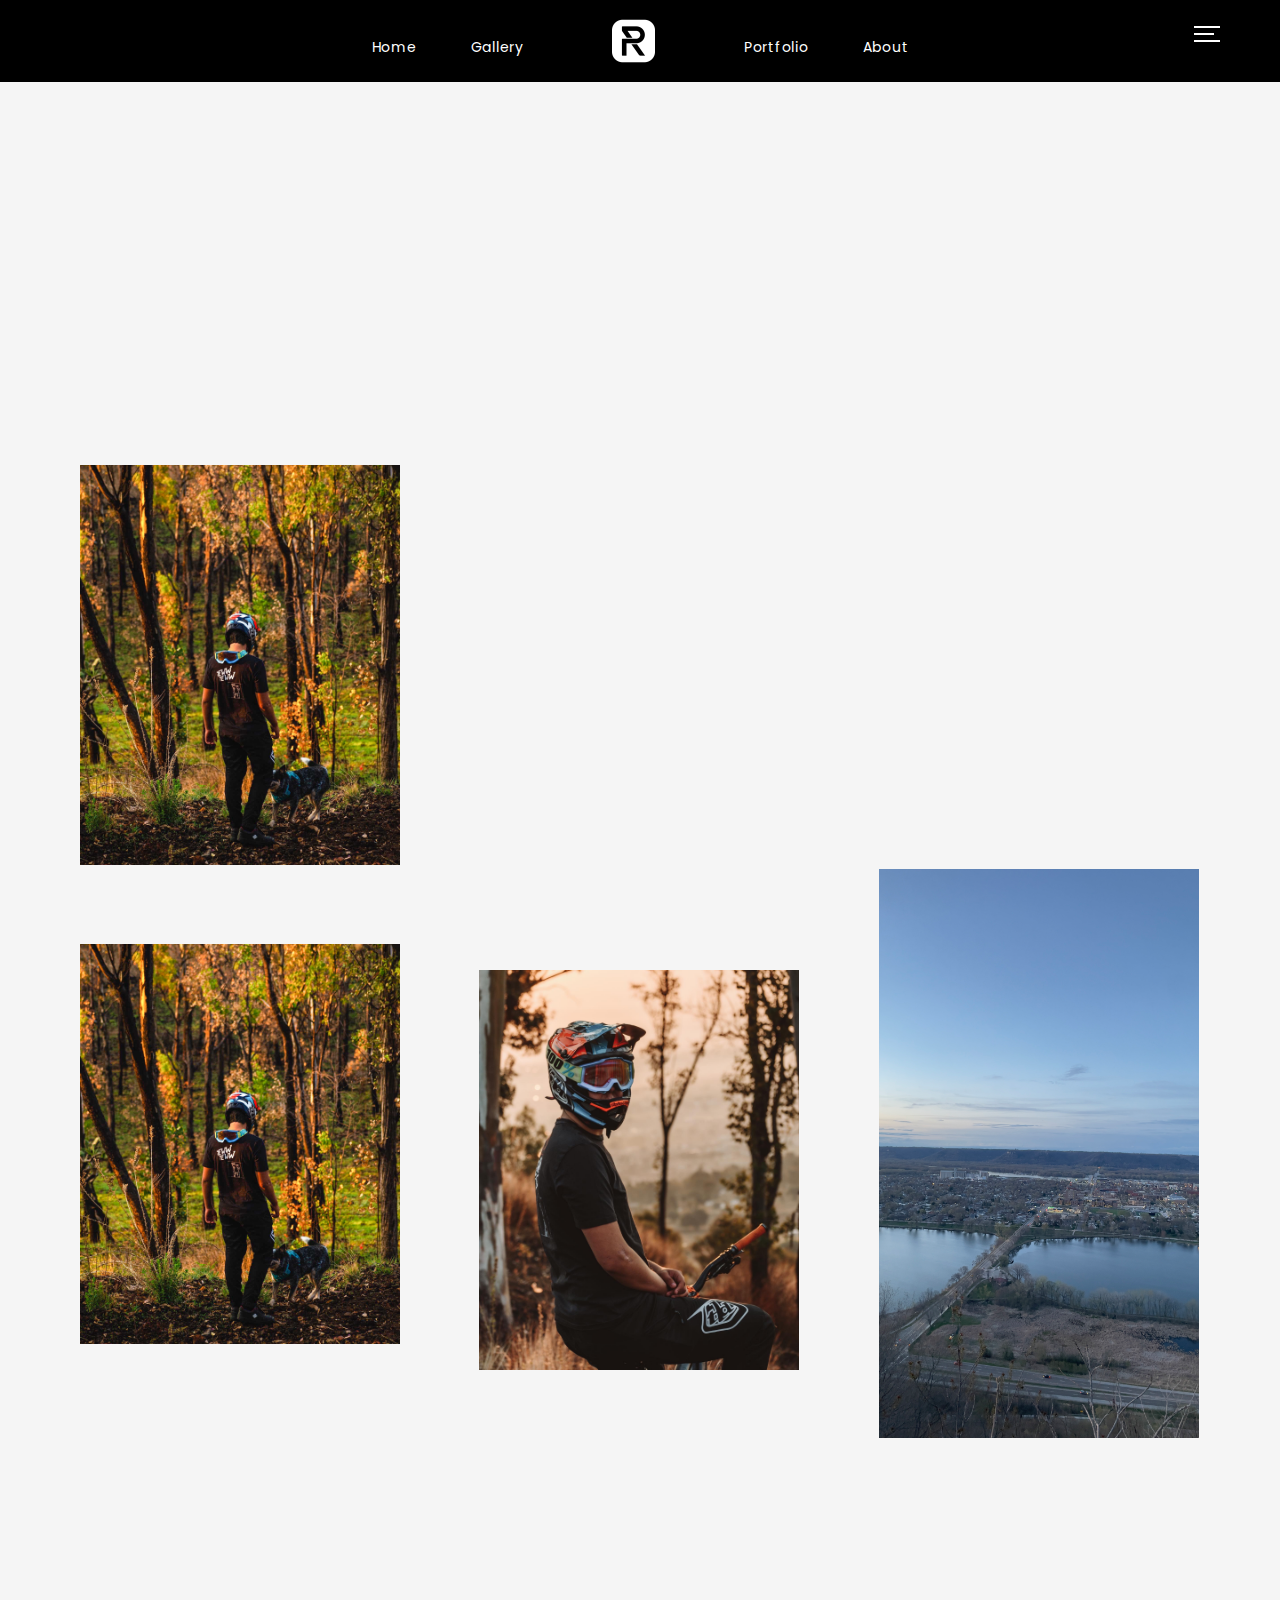
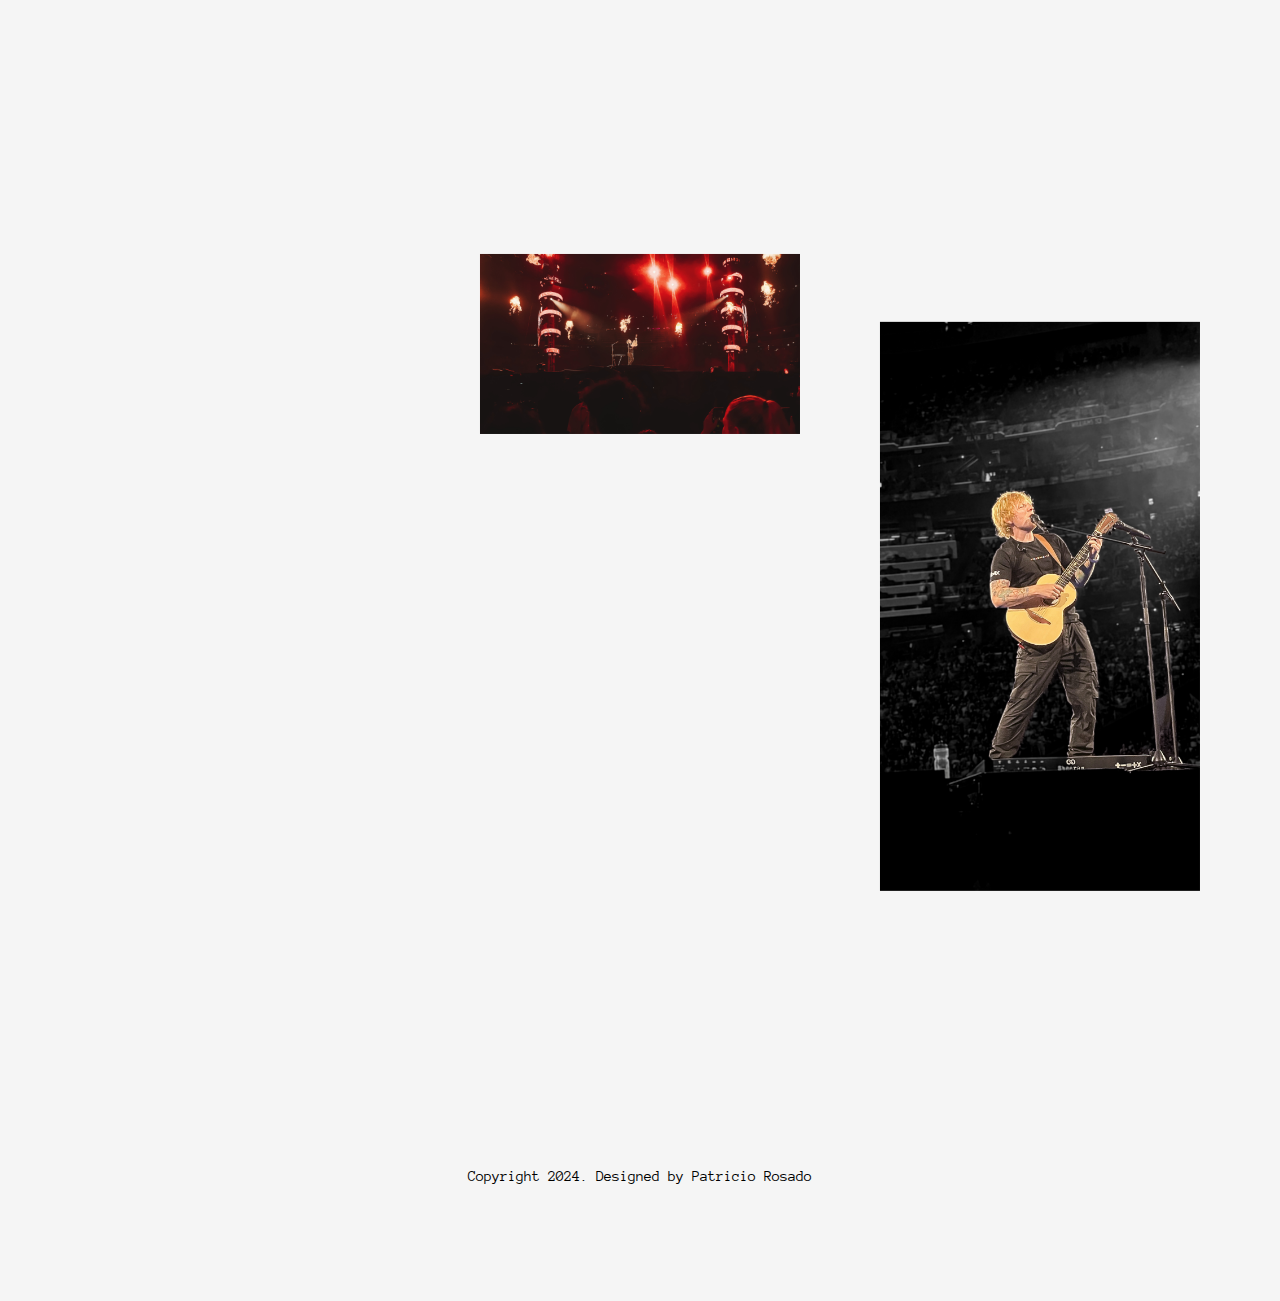
==== gallery.html @ 53d66b53 "holaaa" ====
<!DOCTYPE html>
<!--[if lt IE 7 ]><html class="ie ie6" lang="en"> <![endif]-->
<!--[if IE 7 ]><html class="ie ie7" lang="en"> <![endif]-->
<!--[if IE 8 ]><html class="ie ie8" lang="en"> <![endif]-->
<!--[if (gte IE 9)|!(IE)]><!--><html lang="en"> <!--<![endif]-->

<head>
	<link rel="apple-touch-icon" sizes="180x180" href="/apple-touch-icon.png">
	<link rel="icon" type="image/png" sizes="32x32" href="/favicon-32x32.png">
	<link rel="icon" type="image/png" sizes="16x16" href="/favicon-16x16.png">
	<link rel="manifest" href="/site.webmanifest">
<meta http-equiv="Content-Type" content="text/html; charset=utf-8" />

<meta name="description" content="Immerse yourself in a gallery of visual masterpieces. From breathtaking landscapes to intimate portraits, explore a diverse collection of images that evoke emotion, provoke thought, and celebrate the extraordinary in the ordinary. Each photograph tells a story, inviting you to experience the world through a different lens.">
<meta name="author" content="Patricio Rosado">

<meta name="viewport" content="width=device-width, initial-scale=1, maximum-scale=1">

<title>Patricio Rosado | Gallery</title>

<link href="https://fonts.googleapis.com/css?family=Anonymous+Pro:400,400i,700,700i|Poppins:300,400,500,600,700&amp;subset=cyrillic" rel="stylesheet">

<!-- STYLES -->
<link rel="stylesheet" type="text/css" href="css/plugins.css" />
<link rel="stylesheet" type="text/css" href="css/style.css" />
<!--[if lt IE 9]> <script type="text/javascript" src="js/modernizr.custom.js"></script> <![endif]-->
<!-- /STYLES -->

</head>

<body>

<!-- WRAPPER ALL -->
<div class="fotofly_fn_wrapper_all" data-totop="on">
   
    <!-- HEADER -->
    <header class="fotofly_fn_header">
    	<div class="fotofly_fn_header_content">
			<div class="header_inner">
				
				<!-- FOR MOBILE DEVICES -->
				<div class="header_mobile_logo">
					<a href="index.html">
						<img class="light" src="img/logo-light.png" alt="" />
						<img class="dark" src="img/logo-dark.png" alt="" />
					</a>
				</div>
				<!-- /FOR MOBILE DEVICES -->
				
				<!-- FOR HUGESIZE SCREENS -->
				<div class="header_list">
					<ul class="nav__hor">
						<li><a class="fotofly_fn_animated_link" href="index.html">Home</a></li>
						<li><a class="fotofly_fn_animated_link" href="gallery.html">Gallery</a></li>
						
					</ul>
					<div class="logo">
						<a href="index.html">
							<img class="light" src="img/logo-light.png" alt="" />
							<img class="dark" src="img/logo-dark.png" alt="" />
						</a>
					</div>
					<ul class="nav__hor">
						<li>
							<a class="fotofly_fn_animated_link"  href="portfolio.html">Portfolio</a>
							
						</li>
						
						<li>
							<a class="fotofly_fn_animated_link"  href="about.html">About</a>
						</li>
					</ul>
				</div>
				<!-- /FOR HUGESIZE SCREENS -->
				
				<!-- EXTRA BUTTONS -->
				<div class="header_helper">
					<ul>
						
						<li class="trigger">
							<a href="#">
								<span class="trigger">
									<span class="a"></span>
									<span class="b"></span>
									<span class="c"></span>
								</span>
							</a>
						</li>
						<li class="mobile_trigger">
							<div class="hamburger hamburger--collapse-r">
								<div class="hamburger-box">
									<div class="hamburger-inner"></div>
								</div>
							</div>
						</li>
					</ul>
				</div>
				<!-- EXTRA BUTTONS -->
				
			</div>
    	</div>
    </header>
    <!-- /HEADER -->
    
    <!-- MOBILE MENU -->
	<div class="fotofly_fn_mobilemenu_wrap">
    	<div class="fotofly_fn_mobilemenu">
    		<div class="container">
    			<div class="mobilemenu">
    				<ul class="vert_menu_list nav_ver">
						<li>
							<a href="index.html">Home</a>
						</li>
						<li><a href="gallery.html">Gallery</a></li>
						<li>
							<a href="portfolio.html">Portfolio</a>
							
						</li>
						
						
						<li><a href="about.html">About</a></li>
					</ul>
    			</div>
    		</div>
    	</div>
    </div>
    <!-- /MOBILE MENU -->
    
    <div id="floatingmes">Close</div>
    
    <!-- VERTICAL MENU -->
	<div class="fotofly_fn_vertmenu">
    	<div class="fotofly_fn_vertmenu_content scrollable">
    		
    		<div class="vertmenu_content">
				<div class="vertmenu">

					<div class="vert_lorem">
						<p>
							"Photography is the art of freezing time, capturing memories, and painting with light."</p>
					</div>
					<div class="vert_sign">
						<img src="img/sign-light.png" alt="sign" />
					</div>
					<ul class="vert_menu_list nav_ver">
						<li><a href="index.html">Home</a></li>
						<li><a href="gallery.html">Gallery</a></li>
						<li>
							<a href="portfolio.html">Portfolio</a>
							
						</li>
						
						
						<li><a href="about.html">About
						</a></li>
					</ul>

					

				</div>
			</div>
    		
    	</div>
    	<div class="vertmenu_secondary"></div>
    	<div class="fotofly_fn_vertmenu_left"></div>
    </div>
    <!-- /VERTICAL MENU -->
    
    <!-- CONTENT -->
    <div class="fotofly_fn_content">
    	
    	<div class="fotofly_fn_gallery">
    		<div class="fotofly_fn_gallery_in">
    			<div class="gallery_page">
    			
    				<div class="gallery_list gallery">
						<ul class="fotofly_fn_masonry">
							<li class="fotofly_fn_masonry_in">
								<div class="item">
									<a href="img/blog/post_1.jpg"><img src="img/blog/post_1.jpg" alt="" /></a>
								</div>
							</li>
							<li class="fotofly_fn_masonry_in">
								<div class="item">
									<a href="img/blog/post_2.jpg"><img src="img/blog/post_2.jpg" alt="" /></a>
								</div>
							</li>
							<li class="fotofly_fn_masonry_in">
								<div class="item">
									<a href="img/blog/post_3.jpg"><img src="img/blog/post_3.jpg" alt="" /></a>
								</div>
							</li>
							<li class="fotofly_fn_masonry_in">
								<div class="item">
									<a href="img/blog/post_4.jpg"><img src="img/blog/post_4.jpg" alt="" /></a>
								</div>
							</li>
							<li class="fotofly_fn_masonry_in">
								<div class="item">
									<a href="img/blog/post_5.jpg"><img src="img/blog/post_5.jpg" alt="" /></a>
								</div>
							</li>
							<li class="fotofly_fn_masonry_in">
								<div class="item">
									<a href="img/blog/post_6.jpg"><img src="img/blog/post_6.jpg" alt="" /></a>
								</div>
							</li>
							<li class="fotofly_fn_masonry_in">
								<div class="item">
									<a href="img/blog/post_7.jpg"><img src="img/blog/post_7.jpg" alt="" /></a>
								</div>
							</li>
							<li class="fotofly_fn_masonry_in">
								<div class="item">
									<a href="img/blog/post_8.jpg"><img src="img/blog/post_8.jpg" alt="" /></a>
								</div>
							</li>
							<li class="fotofly_fn_masonry_in">
								<div class="item">
									<a href="img/blog/post_9.jpg"><img src="img/blog/post_9.jpg" alt="" /></a>
								</div>
							</li>
							<li class="fotofly_fn_masonry_in">
								<div class="item">
									<a href="img//blog/post_10.jpg"><img src="img//blog/post_10.jpg" alt="" /></a>
								</div>
							</li>
							<li class="fotofly_fn_masonry_in">
								<div class="item">
									<a href="img/blog/post_11.jpg"><img src="img/blog/post_11.jpg" alt="" /></a>
								</div>
							</li>
							<li class="fotofly_fn_masonry_in">
								<div class="item">
									<a href="img/blog/post_13.jpg"><img src="img/blog/post_13.jpg" alt="" /></a>
								</div>
							</li>
							<li class="fotofly_fn_masonry_in">
								<div class="item">
									<a href="img/blog/post_14.jpg"><img src="img/blog/post_14.jpg" alt="" /></a>
								</div>
							</li>
							<li class="fotofly_fn_masonry_in">
								<div class="item">
									<a href="img/blog/post_15.jpg"><img src="img/blog/post_15.jpg" alt="" /></a>
								</div>
							</li>
							<li class="fotofly_fn_masonry_in">
								<div class="item">
									<a href="img/blog/post_16.jpg"><img src="img/blog/post_16.jpg" alt="" /></a>
								</div>
							</li>
							<li class="fotofly_fn_masonry_in">
								<div class="item">
									<a href="img/blog/post_17.jpg"><img src="img/blog/post_17.jpg" alt="" /></a>
								</div>
							</li>
							<li class="fotofly_fn_masonry_in">
								<div class="item">
									<a href="img/blog/post_18.jpg"><img src="img/blog/post_18.jpg" alt="" /></a>
								</div>
							</li>
							<li class="fotofly_fn_masonry_in">
								<div class="item">
									<a href="img/blog/post_19.jpg"><img src="img/blog/post_19.jpg" alt="" /></a>
								</div>
							</li>
							<li class="fotofly_fn_masonry_in">
								<div class="item">
									<a href="img/blog/post_20.jpg"><img src="img/blog/post_20.jpg" alt="" /></a>
								</div>
							</li>
							<li class="fotofly_fn_masonry_in">
								<div class="item">
									<a href="img/blog/post_21.jpg"><img src="img/blog/post_21.jpg" alt="" /></a>
								</div>
							</li>
							<li class="fotofly_fn_masonry_in">
								<div class="item">
									<a href="img/blog/post_22.jpg"><img src="img/blog/post_22.jpg" alt="" /></a>
								</div>
							</li>
						
							<li class="fotofly_fn_masonry_in">
								<div class="item">
									<a href="img/blog/post_24.jpg"><img src="img/blog/post_24.jpg" alt="" /></a>
								</div>
							</li>
							<li class="fotofly_fn_masonry_in">
								<div class="item">
									<a href="img/blog/post_25.jpg"><img src="img/blog/post_25.jpg" alt="" /></a>
								</div>
							</li>
							<li class="fotofly_fn_masonry_in">
								<div class="item">
									<a href="img/blog/post_26.jpg"><img src="img/blog/post_26.jpg" alt="" /></a>
								</div>
							</li>
							<li class="fotofly_fn_masonry_in">
								<div class="item">
									<a href="img/blog/post_27.jpg"><img src="img/blog/post_27.jpg" alt="" /></a>
								</div>
							</li>
							<li class="fotofly_fn_masonry_in">
								<div class="item">
									<a href="img/blog/post_28.jpg"><img src="img/blog/post_28.jpg" alt="" /></a>
								</div>
							</li>
							<li class="fotofly_fn_masonry_in">
								<div class="item">
									<a href="img/blog/post_29.jpg"><img src="img/blog/post_29.jpg" alt="" /></a>
								</div>
							</li>
							<li class="fotofly_fn_masonry_in">
								<div class="item">
									<a href="img/blog/post_30.jpg"><img src="img/blog/post_30.jpg" alt="" /></a>
								</div>
							</li>
							<li class="fotofly_fn_masonry_in">
								<div class="item">
									<a href="img/blog/post_31.jpg"><img src="img/blog/post_31.jpg" alt="" /></a>
								</div>
							</li>
							<li class="fotofly_fn_masonry_in">
								<div class="item">
									<a href="img/blog/post_32.jpg"><img src="img/blog/post_32.jpg" alt="" /></a>
								</div>
							</li>
							<li class="fotofly_fn_masonry_in">
								<div class="item">
									<a href="img/blog/post_33.jpg"><img src="img/blog/post_33.jpg" alt="" /></a>
								</div>
							</li>
							<li class="fotofly_fn_masonry_in">
								<div class="item">
									<a href="img/blog/post_34.jpg"><img src="img/blog/post_34.jpg" alt="" /></a>
								</div>
							</li>
							<li class="fotofly_fn_masonry_in">
								<div class="item">
									<a href="img/blog/post_35.jpg"><img src="img/blog/post_35.jpg" alt="" /></a>
								</div>
							</li>
							<li class="fotofly_fn_masonry_in">
								<div class="item">
									<a href="img/blog/post_36.jpg"><img src="img/blog/post_36.jpg" alt="" /></a>
								</div>
							</li>
							<li class="fotofly_fn_masonry_in">
								<div class="item">
									<a href="img/blog/post_37.jpg"><img src="img/blog/post_37.jpg" alt="" /></a>
								</div>
							</li>
							<li class="fotofly_fn_masonry_in">
								<div class="item">
									<a href="img/blog/post_38.jpg"><img src="img/blog/post_38.jpg" alt="" /></a>
								</div>
							</li>
							<li class="fotofly_fn_masonry_in">
								<div class="item">
									<a href="img/blog/post_39.jpg"><img src="img/blog/post_39.jpg" alt="" /></a>
								</div>
							</li>
							<li class="fotofly_fn_masonry_in">
								<div class="item">
									<a href="img/blog/post_40.jpg"><img src="img/blog/post_40.jpg" alt="" /></a>
								</div>
							</li>
							<li class="fotofly_fn_masonry_in">
								<div class="item">
									<a href="img/blog/post_41.jpg"><img src="img/blog/post_41.jpg" alt="" /></a>
								</div>
							</li>
							<li class="fotofly_fn_masonry_in">
								<div class="item">
									<a href="img/blog/post_42.jpg"><img src="img/blog/post_42.jpg" alt="" /></a>
								</div>
							</li>
						</ul>
    				</div>
    				
    			
    			</div>
    		</div>
    	</div>

				
    	
    </div>
    <!-- /CONTENT -->
    
    <!-- FOOTER -->
    <footer class="fotofly_fn_footer">
    	<div class="copyright">
    		<span>Copyright 2024. Designed by <a href="index.html">Patricio Rosado</a></span>
    	</div>
    </footer>
    <!-- /FOOTER -->
    
	<a class="totop" href="#"><span class="line"></span></a>
	
</div>
<!-- / WRAPPER ALL -->

<!-- SCRIPTS -->
<script type="text/javascript" src="js/jquery.js"></script>
<!--[if lt IE 10]> <script type="text/javascript" src="js/ie8.js"></script> <![endif]-->	
<script type="text/javascript" src="js/plugins.js"></script>
<script type="text/javascript" src="js/init.js"></script>
<!-- /SCRIPTS -->

</body>
</html>
---- css/style.css ----
@charset "utf-8";
/*
/*	Copyright (c) 2017 Frenify
/*	Author: Frenify
/*	This file is made for CURRENT TEMPLATE
/*
	
	
	
	01) BASE
	02) HEADER
	03) HORIZONTAL MENU
	04) MOBILE MENU
	05) HEADER #1
	06) HAMBURGER MENU
	07) FLEXSLIDER
	08) PORTFOLIO LIST IN HOMEPAGE
	09) BREADCRUMBS
	10) BLOG
	11) SPLIT PAGE
	12) PORTFOLIO #1
	13) PORTFOLIO #2
	14) PORTFOLIO #3
	15) PORTFOLIO SINGLE
	16) BLOG in SPLIT PAGE (BLOG #2)
	17) my HEROHEADER
	18) PROOFING
	19) MAGNIFIC POPUP ANIMATION
	20) CLIENTS
	21) CLIENT SINGLE
	22) ABOUT
	23) CONTACT
	24) PAGE 404
	25) GALLERY PAGE
	26) SOCIAL ICONS
	27) BLOG SINGLE
	28) PAGINATION
	29) FOOTER
	30) TOTOP
	31) MEDIA QUERIES (FOR SMALL DEVICES)



/*------------------------------------------------------------------*/
/*	01) BASE
/*------------------------------------------------------------------*/
html {
	overflow-x: hidden;
	padding: 0px;
	margin: 0px
}
body{
	font-size: 14px;
	line-height: 1.5;
	letter-spacing: 0.5px;
	font-weight: 400;
	font-family: 'Anonymous Pro', monospace;
}
h1,h2,h3,h4,h5,h6{
	font-weight: 500;
	font-family: 'Poppins';
}
h1>a,h2>a,h3>a,h4>a,h5>a,h6>a{
	color: #111;
	text-decoration: none;
	
	-webkit-transition: all .5s ease;
	   -moz-transition: all .5s ease;
	    -ms-transition: all .5s ease;
	     -o-transition: all .5s ease;
	        transition: all .5s ease;
}
textarea, input, button { outline: none; }
:focus {
  outline-color: transparent;
  outline-style: none;
}
h1>a:hover,h2>a:hover,h3>a:hover,h4>a:hover,h5>a:hover,h6>a:hover{
	color: #eb1010;
}
input[type="search"]::-webkit-search-decoration,
input[type="search"]::-webkit-search-cancel-button,
input[type="search"]::-webkit-search-results-button,
input[type="search"]::-webkit-search-results-decoration {
  display: none;
}
.svg{
	width: 20px;
	height: 20px;
	fill: currentcolor;
}
.fotofly_fn_content{
	width: 100%;
	clear: both;
	float: left;
}
a.fotofly_fn_animated_link{
    cursor: pointer;
    position: relative;
	text-decoration: none;
	color: #fff;
	border-bottom: none !important;
}
a.fotofly_fn_animated_link:after{
	content: '';
    width: 0;
    height: 1px;
    position: absolute;
    bottom: -2px;
    left: 100%;
    background-color: #fff;
	
	-webkit-transition: left .5s ease,width .5s ease;
	   -moz-transition: left .5s ease,width .5s ease;
	    -ms-transition: left .5s ease,width .5s ease;
	     -o-transition: left .5s ease,width .5s ease;
	        transition: left .5s ease,width .5s ease;
}
a.fotofly_fn_animated_link:hover:after{
	width: 100%;
    left: 0;
	
	-webkit-transition: width .5s ease;
	   -moz-transition: width .5s ease;
	    -ms-transition: width .5s ease;
	     -o-transition: width .5s ease;
	        transition: width .5s ease;
}
.fotofly_fn_wrapper_all{
	width: 100%;
    float: left;
    height: auto;
    clear: both;
}
/*------------------------------------------------------------------*/
/*	02) HEADER
/*------------------------------------------------------------------*/
.fotofly_fn_header{
	width: 100%;
	float: left;
	clear: both;
	height: auto;
	position: relative;
	background-color: #000;
	
	z-index: 1000;
}
.fotofly_fn_header_content{
	width: 100%;
	float: left;
	clear: both;
	height: auto;
	padding: 16px 50px 10px;
	position: relative;
	
	-webkit-box-sizing: border-box; /* Safari/Chrome, other WebKit */
	   -moz-box-sizing: border-box; /* Firefox, other Gecko */
			box-sizing: border-box; /* Opera/IE 8+ */
}
.fotofly_fn_header .header_inner{
	width: 100%;
	float: left;
	clear: both;
	height: auto;
	position: relative;
}
.fotofly_fn_header .header_list{
	text-align: center;
	width: 100%;
	min-height: 36px;
	
	-webkit-box-sizing: border-box; /* Safari/Chrome, other WebKit */
	   -moz-box-sizing: border-box; /* Firefox, other Gecko */
			box-sizing: border-box; /* Opera/IE 8+ */
}
.fotofly_fn_header ul.nav__hor{
	list-style-type: none;
	margin: 0px;
	display: inline-block;
}
ul.nav__hor > li{
	margin: 0px;
	float: left;
	padding: 0px 27px;
	color: #fff;
}
ul.nav__hor li a{
	font-family: 'Poppins', Arial, Helvetica, sans-serif;
	color: currentColor;
	text-decoration: none;
	font-size: 14px;
	letter-spacing: .75px;
	font-weight: 400;
	
	-webkit-transition: all .5s ease;
	   -moz-transition: all .5s ease;
	    -ms-transition: all .5s ease;
	     -o-transition: all .5s ease;
	        transition: all .5s ease;
}
.logo{
	display: inline-block;
	margin: 0px 53px;
}
.logo a .dark{display: none;}
.logo a .light{display: block;}

.header_helper{
	position: absolute;
	top: 0px;
	right: 0px;
}
.header_helper ul{
	list-style-type: none;
	margin: 0px;
}
.header_helper ul li{
	margin: 0px;
	float: left;
	padding: 0px 10px;
	position: relative;
	height: 36px;
	display: table;
}
.header_helper ul li a{
	color: #fff;
	text-decoration: none;
	display: block;
	padding: 7px 0px 8px 0px;
}
.header_helper ul li .svg{
	width: 14px;
	height: 14px;
	vertical-align: middle;
}
.header_helper ul li .trigger{
	display: block;
}
.header_helper ul li.trigger a{
	padding-top: 10px;
	padding-bottom: 10px;
	overflow: hidden;
}
.header_helper ul li .trigger .a,
.header_helper ul li .trigger .b,
.header_helper ul li .trigger .c{
	width: 26px;
	height: 2px;
	display: block;
	margin-bottom: 5px;
	background-color: #fff;
	
	-webkit-transition: all .3s ease;
	   -moz-transition: all .3s ease;
	    -ms-transition: all .3s ease;
	     -o-transition: all .3s ease;
	        transition: all .3s ease;
}
.header_helper ul li .trigger span.b{
	width: 20px;
}
.header_helper ul li .trigger span.c{
	margin-bottom: 0px;
}
.header_helper ul li.trigger a:hover span.b{margin-left: 6px;}
.header_helper ul li.trigger a:hover span.a{width: 20px}
.header_helper ul li.trigger a:hover span.c{margin-right: 6px; width: 20px}

.header_helper ul li.share:hover ul.hidden{
	opacity: 1;
	visibility: visible;
	margin-top: 0px;
}
.header_helper ul.hidden{
	position: absolute;
	left: 0px;
	top: 100%;
	margin-top: 10px;
	background-color: #111;
	padding: 12px 0px;
	
	-webkit-box-shadow: 1px 1px 3px rgba(235,16,16,0.3);
	   -moz-box-shadow: 1px 1px 3px rgba(235,16,16,0.3);
			box-shadow: 1px 1px 3px rgba(235,16,16,0.3);
	
	opacity: 0;
	visibility: hidden;
	
	-webkit-transition: all .5s ease;
	   -moz-transition: all .5s ease;
	    -ms-transition: all .5s ease;
	     -o-transition: all .5s ease;
	        transition: all .5s ease;
}
.header_helper ul.hidden a{
	color: #999;
	
	-webkit-transition: none;
	   -moz-transition: none;
	    -ms-transition: none;
	     -o-transition: none;
	        transition: none;
}
.header_helper ul.hidden a:hover{
	color: #fff;
}
.header_helper.nonono{
	display: none;
}

.fotofly_fn_header.absolute{position: absolute;}
.fotofly_fn_header.relative{position: relative;}
.fotofly_fn_header.fixed{position: fixed;}

.fotofly_fn_header[data-theme="dark"]{background-color: #111;}
.fotofly_fn_header[data-theme="dark"] ul.nav__hor li{color: #fff;}
.fotofly_fn_header[data-theme="dark"] ul.nav__hor li ul li{color: #fff;}
.fotofly_fn_header[data-theme="dark"] .header_helper > ul > li > a{color: #fff;}
.fotofly_fn_header[data-theme="dark"] .logo a .light{display: block;}
.fotofly_fn_header[data-theme="dark"] .logo a .dark{display: none;}
.fotofly_fn_header[data-theme="dark"] .hamburger .hamburger-inner::before,
.fotofly_fn_header[data-theme="dark"] .hamburger .hamburger-inner::after,
.fotofly_fn_header[data-theme="dark"] .hamburger .hamburger-inner{background-color: #fff;}
.fotofly_fn_header[data-theme="dark"] .header_helper ul li .trigger span{background-color: #fff;}
.fotofly_fn_header[data-theme="dark"] ul.nav__hor > li > a.fotofly_fn_animated_link:after{background-color: #fff;}
.fotofly_fn_header[data-theme="dark"] .header_mobile_logo a img.light{display: inline-block;}
.fotofly_fn_header[data-theme="dark"] .header_mobile_logo a img.dark{display: none;}

.fotofly_fn_header[data-theme="light"]{background-color: #fff;}
.fotofly_fn_header[data-theme="light"] ul.nav__hor li{color: #111;}
.fotofly_fn_header[data-theme="light"] ul.nav__hor li ul li{color: #fff;}
.fotofly_fn_header[data-theme="light"] .header_helper > ul > li > a{color: #111;}
.fotofly_fn_header[data-theme="light"] .logo a .light{display: none;}
.fotofly_fn_header[data-theme="light"] .logo a .dark{display: block;}
.fotofly_fn_header[data-theme="light"] .hamburger .hamburger-inner::before,
.fotofly_fn_header[data-theme="light"] .hamburger .hamburger-inner::after,
.fotofly_fn_header[data-theme="light"] .hamburger .hamburger-inner{background-color: #111;}
.fotofly_fn_header[data-theme="light"] .header_helper ul li .trigger span{background-color: #111;}
.fotofly_fn_header[data-theme="light"] ul.nav__hor > li > a.fotofly_fn_animated_link:after{background-color: #111;}
.fotofly_fn_header[data-theme="light"] .header_mobile_logo a img.light{display: none;}
.fotofly_fn_header[data-theme="light"] .header_mobile_logo a img.dark{display: inline-block;}

.fotofly_fn_header[data-theme="translight"]{background-color: transparent;}
.fotofly_fn_header[data-theme="translight"] ul.nav__hor li{color: #fff;}
.fotofly_fn_header[data-theme="translight"] ul.nav__hor li ul li{color: #fff;}
.fotofly_fn_header[data-theme="translight"] .header_helper > ul > li > a{color: #fff;}
.fotofly_fn_header[data-theme="translight"] .logo a .light{display: block;}
.fotofly_fn_header[data-theme="translight"] .logo a .dark{display: none;}
.fotofly_fn_header[data-theme="translight"] .hamburger .hamburger-inner::before,
.fotofly_fn_header[data-theme="translight"] .hamburger .hamburger-inner::after,
.fotofly_fn_header[data-theme="translight"] .hamburger .hamburger-inner{background-color: #fff;}
.fotofly_fn_header[data-theme="translight"] .header_helper ul li .trigger span{background-color: #fff;}
.fotofly_fn_header[data-theme="translight"] ul.nav__hor > li >  a.fotofly_fn_animated_link:after{background-color: #fff;}
.fotofly_fn_header[data-theme="translight"] .header_mobile_logo a img.light{display: inline-block;}
.fotofly_fn_header[data-theme="translight"] .header_mobile_logo a img.dark{display: none;}

.fotofly_fn_header[data-theme="transdark"]{background-color: transparent;}
.fotofly_fn_header[data-theme="transdark"] ul.nav__hor li{color: #111;}
.fotofly_fn_header[data-theme="transdark"] ul.nav__hor li ul li{color: #fff;}
.fotofly_fn_header[data-theme="transdark"] .header_helper > ul > li > a{color: #111;}
.fotofly_fn_header[data-theme="transdark"] .logo a .light{display: none;}
.fotofly_fn_header[data-theme="transdark"] .logo a .dark{display: block;}
.fotofly_fn_header[data-theme="transdark"] .hamburger .hamburger-inner::before,
.fotofly_fn_header[data-theme="transdark"] .hamburger .hamburger-inner::after,
.fotofly_fn_header[data-theme="transdark"] .hamburger .hamburger-inner{background-color: #111;}
.fotofly_fn_header[data-theme="transdark"] .header_helper ul li .trigger span{background-color: #111;}
.fotofly_fn_header[data-theme="transdark"] ul.nav__hor > li > a.fotofly_fn_animated_link:after{background-color: #111;}
.fotofly_fn_header[data-theme="transdark"] .header_mobile_logo a img.light{display: none;}
.fotofly_fn_header[data-theme="transdark"] .header_mobile_logo a img.dark{display: inline-block;}

.fotofly_fn_header[data-theme="nonelight"]{background: none;}
.fotofly_fn_header[data-theme="nonelight"] ul.nav__hor li{color: #fff;}
.fotofly_fn_header[data-theme="nonelight"] ul.nav__hor li ul li{color: #fff;}
.fotofly_fn_header[data-theme="nonelight"] .header_helper > ul > li > a{color: #fff;}
.fotofly_fn_header[data-theme="nonelight"] .logo a .light{display: block;}
.fotofly_fn_header[data-theme="nonelight"] .logo a .dark{display: none;}
.fotofly_fn_header[data-theme="nonelight"] .hamburger .hamburger-inner::before,
.fotofly_fn_header[data-theme="nonelight"] .hamburger .hamburger-inner::after,
.fotofly_fn_header[data-theme="nonelight"] .hamburger .hamburger-inner{background-color: #fff;}
.fotofly_fn_header[data-theme="nonelight"] .header_helper ul li .trigger span{background-color: #fff;}
.fotofly_fn_header[data-theme="nonelight"] ul.nav__hor > li > a.fotofly_fn_animated_link:after{background-color: #fff;}
.fotofly_fn_header[data-theme="nonelight"] .header_mobile_logo a img.light{display: inline-block;}
.fotofly_fn_header[data-theme="nonelight"] .header_mobile_logo a img.dark{display: none;}

.fotofly_fn_header[data-theme="nonedark"]{background: none;}
.fotofly_fn_header[data-theme="nonedark"] ul.nav__hor li{color: #111;}
.fotofly_fn_header[data-theme="nonedark"] ul.nav__hor li ul li{color: #fff;}
.fotofly_fn_header[data-theme="nonedark"] .header_helper > ul > li > a{color: #111;}
.fotofly_fn_header[data-theme="nonedark"] .logo a .light{display: none;}
.fotofly_fn_header[data-theme="nonedark"] .logo a .dark{display: block;}
.fotofly_fn_header[data-theme="nonedark"] .hamburger .hamburger-inner::before,
.fotofly_fn_header[data-theme="nonedark"] .hamburger .hamburger-inner::after,
.fotofly_fn_header[data-theme="nonedark"] .hamburger .hamburger-inner{background-color: #111;}
.fotofly_fn_header[data-theme="nonedark"] .header_helper ul li .trigger span{background-color: #111;}
.fotofly_fn_header[data-theme="nonedark"] ul.nav__hor > li > a.fotofly_fn_animated_link:after{background-color: #111;}
.fotofly_fn_header[data-theme="nonedark"] .header_mobile_logo a img.light{display: none;}
.fotofly_fn_header[data-theme="nonedark"] .header_mobile_logo a img.dark{display: inline-block;}

.fotofly_fn_search{
	position: absolute;
	right: 0px;
	top: 100%;
	margin-top: 20px;
	
	opacity: 0;
	visibility: hidden;
	
	-webkit-transition: opacity .5s ease, visibility .5s ease;
	   -moz-transition: opacity .5s ease, visibility .5s ease;
	    -ms-transition: opacity .5s ease, visibility .5s ease;
	     -o-transition: opacity .5s ease, visibility .5s ease;
	        transition: opacity .5s ease, visibility .5s ease;
}
.fotofly_fn_search.opened{
	opacity: 1;
	visibility: visible;
}
.fotofly_fn_search .in{
	position: relative;
}
.fotofly_fn_search input{
	font-size: 18px;
	color: #fff;
	padding: 10px 48px 10px 20px !important;
	background: #111;
	border: none;
	font-family: 'Anonymous Pro', monospace;
	
	-webkit-box-shadow: 1px 1px 3px rgba(235,16,16,0.3);
	   -moz-box-shadow: 1px 1px 3px rgba(235,16,16,0.3);
			box-shadow: 1px 1px 3px rgba(235,16,16,0.3);
}
.fotofly_fn_search input:hover,
.fotofly_fn_search input:focus{
	background: #111;
}
.fotofly_fn_search a{
	display: block!important;
	color: #ccc !important;
	position: absolute;
	right: 10px;
	top: 0px;
	z-index: 77;
	height: 44px !important;
	padding: 12px 10px !important;
	
	-webkit-box-sizing: border-box; /* Safari/Chrome, other WebKit */
	   -moz-box-sizing: border-box; /* Firefox, other Gecko */
			box-sizing: border-box; /* Opera/IE 8+ */
}
.fotofly_fn_search a:hover{
	color: #fff !important;
}
.fotofly_fn_search svg{
	width: 18px !important;
	height: 18px !important;
}
.fotofly_fn_search input[placeholder],
.fotofly_fn_search input::-moz-placeholder,
.fotofly_fn_search input:-moz-placeholder, 
.fotofly_fn_search input:-ms-input-placeholder{
	color: #ccc;
}  
/*------------------------------------------------------------------*/ 
/*	03) HORIZONTAL MENU
/*------------------------------------------------------------------*/
ul.nav__hor > li{
	text-align: left;
	position: relative;
	display: inline-block;
	line-height: 36px;
}
ul.nav__hor li a{
	z-index: 5;
}
ul.nav__hor li ul{
	position: absolute;
	top: 100%;
	left: 0;
	width: 250px;
	list-style-type: none;
	margin: 0px;
	background-color: #111;
	padding: 16px 0px;
	z-index: 10;
	
	visibility: hidden;
	opacity: 0;
	
	-webkit-box-shadow: 1px 1px 3px rgba(235,16,16,0.3);
	   -moz-box-shadow: 1px 1px 3px rgba(235,16,16,0.3);
			box-shadow: 1px 1px 3px rgba(235,16,16,0.3);
	
	-webkit-transform: translateY(20px);
	   -moz-transform: translateY(20px);
	    -ms-transform: translateY(20px);
	        transform: translateY(20px);
	
	-webkit-transition: all .4s ease;
	   -moz-transition: all .4s ease;
	    -ms-transition: all .4s ease;
	     -o-transition: all .4s ease;
	        transition: all .4s ease;
}
ul.nav__hor li ul.reversed{
	left: auto;
	right: 0px;
}
ul.nav__hor li ul ul{
	top: 0px;
	left: 100%;
}
ul.nav__hor li ul ul.reversed{
	left: auto;
	right: 100%;
}
ul.nav__hor li ul li{
	position: relative;
	width: 100%;
	margin: 0px;
	padding: 0px 27px;
	
	-webkit-box-sizing: border-box; /* Safari/Chrome, other WebKit */
	   -moz-box-sizing: border-box; /* Firefox, other Gecko */
			box-sizing: border-box; /* Opera/IE 8+ */
}
.header_mobile_logo{
	float: left;
	display: none;
}
.header_mobile_logo a img.light{
	display: block;
}
.header_mobile_logo a img.dark{
	display: none;
}

.fotofly_fn_vertmenu{
	position: fixed;
	width: 360px;
	height: auto;
	top: 0px;
	right: -360px;
	z-index: 1010;
	
	-webkit-transition: all .5s ease;
	   -moz-transition: all .5s ease;
	    -ms-transition: all .5s ease;
	     -o-transition: all .5s ease;
	        transition: all .5s ease;
}
.fotofly_fn_vertmenu_content{
	position: relative;
	z-index: 1020;
	background-color: #000;
}
.fotofly_fn_vertmenu .vertmenu_secondary{
	position: absolute;
	top: 0px;
	left: 0px;
	z-index: 1025;
	width: 100%;
	height: 68px;
	background-color: #000;
}
.fotofly_fn_vertmenu_left{
	position: fixed;
	top: 0px;
	width: 100%;
	height: 100%;
	z-index: 1005;
	background-color: rgba(17,17,17,.3);
	cursor: none;
	right: 100%;
	
	-webkit-transition: all .6s ease;
	   -moz-transition: all .6s ease;
	    -ms-transition: all .6s ease;
	     -o-transition: all .6s ease;
	        transition: all .6s ease;
	
	-webkit-box-sizing: border-box; /* Safari/Chrome, other WebKit */
	   -moz-box-sizing: border-box; /* Firefox, other Gecko */
			box-sizing: border-box; /* Opera/IE 8+ */
}
.fotofly_fn_vertmenu_left.opened{
	right: 0px;
}
.fotofly_fn_vertmenu.opened{
	right: 0px;
}
.fotofly_fn_vertmenu .vertmenu_content{
	width: 100%;
	float: left;
	position: relative;
}
#floatingmes{
	color: #fff;
	position: absolute;
	z-index: 1018;
	font-size: 15px;
	letter-spacing: 1px;
	display: none;
}
.fotofly_fn_vertmenu .mCSB_inside>.mCSB_container{margin: 0px;}
.fotofly_fn_vertmenu .vertmenu{
	width: 100%;
	padding: 80px 0px;
	float: left;
	clear: both;
	position: relative;
	
	-webkit-box-sizing: border-box; /* Safari/Chrome, other WebKit */
	   -moz-box-sizing: border-box; /* Firefox, other Gecko */
			box-sizing: border-box; /* Opera/IE 8+ */
}
.fotofly_fn_vertmenu .vertmenu .vert_lorem{
	margin-bottom: 24px;
	padding: 0px 40px;
	margin-top: -7px;
	
	-webkit-box-sizing: border-box; /* Safari/Chrome, other WebKit */
	   -moz-box-sizing: border-box; /* Firefox, other Gecko */
			box-sizing: border-box; /* Opera/IE 8+ */
}
.fotofly_fn_vertmenu .vertmenu .vert_lorem p{
	display: block;
	line-height: 1.6;
	font-size: 15px;
	letter-spacing: 0px;
	color: #ccc;
}
.fotofly_fn_vertmenu .vertmenu .vert_sign{
	margin-bottom: 52px;
	padding: 0px 40px;
	
	-webkit-box-sizing: border-box; /* Safari/Chrome, other WebKit */
	   -moz-box-sizing: border-box; /* Firefox, other Gecko */
			box-sizing: border-box; /* Opera/IE 8+ */
}
ul.vert_menu_list{
	list-style-type: none;
	margin: 0px;
	margin-bottom: 60px;
}
ul.vert_menu_list > li{
	margin: 0px;
	width: 100%;
	position: relative;
	padding: 0px 40px;
	
	-webkit-box-sizing: border-box; /* Safari/Chrome, other WebKit */
	   -moz-box-sizing: border-box; /* Firefox, other Gecko */
			box-sizing: border-box; /* Opera/IE 8+ */
}
ul.vert_menu_list > li:after{
	position: absolute;
	content: '';
	width: 0px;
	height: 1px;
	background-color: #fff;
	left: 0px;
	top: 24px;
	
	-webkit-transition: all .3s ease;
	   -moz-transition: all .3s ease;
	    -ms-transition: all .3s ease;
	     -o-transition: all .3s ease;
	        transition: all .3s ease;
}
ul.vert_menu_list > li:before{
	position: absolute;
	content: '';
	width: 0px;
	height: 1px;
	background-color: #fff;
	right: 0px;
	top: 24px;
	display: none;
	
	-webkit-transition: all .3s ease;
	   -moz-transition: all .3s ease;
	    -ms-transition: all .3s ease;
	     -o-transition: all .3s ease;
	        transition: all .3s ease;
}

ul.vert_menu_list > li:hover:after,
ul.vert_menu_list > li:first-child:after,
ul.vert_menu_list > li:hover:before,
ul.vert_menu_list > li:first-child:before{width: 25px;}

ul.vert_menu_list > li > a{
	font-size: 14px;
	text-decoration: none;
	line-height: 3.5;
	letter-spacing: .75px;
	display: block;
	color: #fff;
	font-family: 'Poppins';
}
ul.vert_menu_list li ul{
	list-style-type: none;
	display: none;
	margin: 15px 0px 15px 15px;
}
ul.vert_menu_list li ul li{margin-bottom: 11px;}
ul.vert_menu_list li ul li:last-child{margin-bottom: 0px;}
ul.vert_menu_list li ul li a{
	font-size: 13px;
	text-decoration: none;
	font-family: 'Poppins';
	color: #aaa;
	letter-spacing: .75px;
	line-height: 1.2;
	display: block;
	
	-webkit-transition: all .5s ease;
	   -moz-transition: all .5s ease;
	    -ms-transition: all .5s ease;
	     -o-transition: all .5s ease;
	        transition: all .5s ease;
}
ul.vert_menu_list li ul li a:hover{
	color: #fff;
}
.fotofly_fn_vertmenu .vertmenu .vert_instagram{
	float: left;
	width: 100%;
	text-align: center;
	padding: 0px 40px;
	margin-bottom: 3px;
	
	-webkit-box-sizing: border-box; /* Safari/Chrome, other WebKit */
	   -moz-box-sizing: border-box; /* Firefox, other Gecko */
			box-sizing: border-box; /* Opera/IE 8+ */
}
.fotofly_fn_vertmenu .vertmenu .vert_instagram .inst{
	width: 100%;
	float: left;
	text-align: left;
	margin-bottom: 4px;
}
.fotofly_fn_vertmenu .vertmenu .vert_instagram ul{
	list-style-type: none;
	margin: 0px;
	margin-left: -20px;
}
.fotofly_fn_vertmenu .vertmenu .vert_instagram ul li{
	margin: 0px;
	width: 33.3333%;
	float: left;
	padding-left: 20px;
	margin-bottom: 20px;
	
	-webkit-box-sizing: border-box; /* Safari/Chrome, other WebKit */
	   -moz-box-sizing: border-box; /* Firefox, other Gecko */
			box-sizing: border-box; /* Opera/IE 8+ */
}
.fotofly_fn_vertmenu .vertmenu .vert_instagram ul li a{
	display: block;
	text-decoration: none;
}
.fotofly_fn_vertmenu .vertmenu .vert_instagram > a{
	font-size: 15px;
	text-decoration: none;
	letter-spacing: 0px;
	line-height: 1;
	color: #666;
	border-bottom: 1px solid #666;
	padding-bottom: 4px;
}
.fotofly_fn_vertmenu .vertmenu .vert_instagram > a:hover{
	border-bottom-color: transparent;
}
/*------------------------------------------------------------------*/
/*	04) MOBILE MENU
/*------------------------------------------------------------------*/
.fotofly_fn_mobilemenu_wrap{
	width: 100%;
	clear: both;
	height: auto;
	background-color: #111;
	display: none;
}
.fotofly_fn_mobilemenu{
	width: 100%;
	clear: both;
	height: auto;
	border-top: 1px solid rgba(255,255,255,.2);
	padding: 20px 0px;
	background-color: #111;
}
.fotofly_fn_mobilemenu_wrap ul.vert_menu_list{
	margin-bottom: 0px;
}
.fotofly_fn_mobilemenu_wrap ul.vert_menu_list > li:after{
	display: none;
}
.fotofly_fn_mobilemenu_wrap ul.vert_menu_list > li{
	padding: 0px;
}
.fotofly_fn_mobilemenu_wrap ul.vert_menu_list li a i{
	display: none;
}
.fotofly_fn_mobilemenu_wrap ul.vert_menu_list li ul li a{
	font-size: 14px;
}
/*------------------------------------------------------------------*/
/*	05) HEADER #1
/*------------------------------------------------------------------*/
.fotofly_fn_header__one{
	width: 100%;
    float: left;
    clear: both;
    height: auto;
    position: relative;
    background-color: #111;
	
    z-index: 1000;
}
.fotofly_fn_header__one_content{
	width: 100%;
	float: left;
	clear: both;
	height: auto;
	padding: 16px 50px 10px;
	position: relative;
	
	-webkit-box-sizing: border-box; /* Safari/Chrome, other WebKit */
	   -moz-box-sizing: border-box; /* Firefox, other Gecko */
			box-sizing: border-box; /* Opera/IE 8+ */
}
.fotofly_fn_header__one .header__one_inner{
	width: 100%;
	float: left;
	clear: both;
	height: auto;
	position: relative;
}
.fotofly_fn_header__one .header_list{
	text-align: left;
	width: 100%;
	min-height: 36px;
	position: relative;
	
	-webkit-box-sizing: border-box; /* Safari/Chrome, other WebKit */
	   -moz-box-sizing: border-box; /* Firefox, other Gecko */
			box-sizing: border-box; /* Opera/IE 8+ */
}
.fotofly_fn_header__one .logo{
	margin: 0px;
	position: absolute;
	top: 0px;
	left: 0px;
}
.fotofly_fn_header__one .logo a{
	display: block;
	text-decoration: none;
}
.fotofly_fn_header__one ul.nav__hor{
	list-style-type: none;
	margin: 0px;
	display: inline-block;
	float: left;
}
.navigation{
	width: 100%;
	padding-left: 200px;
	float: left;
	
	-webkit-box-sizing: border-box; /* Safari/Chrome, other WebKit */
	   -moz-box-sizing: border-box; /* Firefox, other Gecko */
			box-sizing: border-box; /* Opera/IE 8+ */
}
.navigation .header_helper{
	position: relative;
	top: auto;
	right: auto;
	float: right;
}

.navigation[data-menu-align="left"] ul.nav__hor{float: left;}
.navigation[data-menu-align="right"] ul.nav__hor{text-align: right}
.navigation[data-menu-align="right"] ul.nav__hor >li{float: none;}
.navigation[data-menu-align="center"] ul.nav__hor{text-align: center;}
.navigation[data-menu-align="center"] ul.nav__hor > li{float: none;}

.fotofly_fn_header__one.absolute{position: absolute;background-color: transparent;}
.fotofly_fn_header__one.relative{position: relative;}
.fotofly_fn_header__one.fixed{position: fixed;}

.fotofly_fn_header__one[data-theme="dark"]{background-color: #111;}
.fotofly_fn_header__one[data-theme="dark"] ul.nav__hor li{color: #fff;}
.fotofly_fn_header__one[data-theme="dark"] ul.nav__hor li ul li{color: #fff;}
.fotofly_fn_header__one[data-theme="dark"] .header_helper > ul > li > a{color: #fff;}
.fotofly_fn_header__one[data-theme="dark"] .logo a .light{display: block;}
.fotofly_fn_header__one[data-theme="dark"] .logo a .dark{display: none;}
.fotofly_fn_header__one[data-theme="dark"] .hamburger .hamburger-inner::before,
.fotofly_fn_header__one[data-theme="dark"] .hamburger .hamburger-inner::after,
.fotofly_fn_header__one[data-theme="dark"] .hamburger .hamburger-inner{background-color: #fff;}
.fotofly_fn_header__one[data-theme="dark"] .header_helper ul li .trigger span{background-color: #fff;}
.fotofly_fn_header__one[data-theme="dark"] ul.nav__hor > li > a.fotofly_fn_animated_link:after{background-color: #fff;}

.fotofly_fn_header__one[data-theme="light"]{background-color: #fff;}
.fotofly_fn_header__one[data-theme="light"] ul.nav__hor li{color: #111;}
.fotofly_fn_header__one[data-theme="light"] ul.nav__hor li ul li{color: #fff;}
.fotofly_fn_header__one[data-theme="light"] .header_helper > ul > li > a{color: #111;}
.fotofly_fn_header__one[data-theme="light"] .logo a .light{display: none;}
.fotofly_fn_header__one[data-theme="light"] .logo a .dark{display: block;}
.fotofly_fn_header__one[data-theme="light"] .hamburger .hamburger-inner::before,
.fotofly_fn_header__one[data-theme="light"] .hamburger .hamburger-inner::after,
.fotofly_fn_header__one[data-theme="light"] .hamburger .hamburger-inner{background-color: #111;}
.fotofly_fn_header__one[data-theme="light"] .header_helper ul li .trigger span{background-color: #111;}
.fotofly_fn_header__one[data-theme="light"] ul.nav__hor > li > a.fotofly_fn_animated_link:after{background-color: #111;}

.fotofly_fn_header__one[data-theme="translight"]{background-color: transparent;}
.fotofly_fn_header__one[data-theme="translight"] ul.nav__hor li{color: #fff;}
.fotofly_fn_header__one[data-theme="translight"] ul.nav__hor li ul li{color: #fff;}
.fotofly_fn_header__one[data-theme="translight"] .header_helper > ul > li > a{color: #fff;}
.fotofly_fn_header__one[data-theme="translight"] .logo a .light{display: block;}
.fotofly_fn_header__one[data-theme="translight"] .logo a .dark{display: none;}
.fotofly_fn_header__one[data-theme="translight"] .hamburger .hamburger-inner::before,
.fotofly_fn_header__one[data-theme="translight"] .hamburger .hamburger-inner::after,
.fotofly_fn_header__one[data-theme="translight"] .hamburger .hamburger-inner{background-color: #fff;}
.fotofly_fn_header__one[data-theme="translight"] .header_helper ul li .trigger span{background-color: #fff;}
.fotofly_fn_header__one[data-theme="translight"] ul.nav__hor > li > a.fotofly_fn_animated_link:after{background-color: #fff;}

.fotofly_fn_header__one[data-theme="transdark"]{background-color: transparent;}
.fotofly_fn_header__one[data-theme="transdark"] ul.nav__hor li{color: #111;}
.fotofly_fn_header__one[data-theme="transdark"] ul.nav__hor li ul li{color: #fff;}
.fotofly_fn_header__one[data-theme="transdark"] .header_helper > ul > li > a{color: #111;}
.fotofly_fn_header__one[data-theme="transdark"] .logo a .light{display: none;}
.fotofly_fn_header__one[data-theme="transdark"] .logo a .dark{display: block;}
.fotofly_fn_header__one[data-theme="transdark"] .hamburger .hamburger-inner::before,
.fotofly_fn_header__one[data-theme="transdark"] .hamburger .hamburger-inner::after,
.fotofly_fn_header__one[data-theme="transdark"] .hamburger .hamburger-inner{background-color: #111;}
.fotofly_fn_header__one[data-theme="transdark"] .header_helper ul li .trigger span{background-color: #111;}
.fotofly_fn_header__one[data-theme="transdark"] ul.nav__hor > li > a.fotofly_fn_animated_link:after{background-color: #111;}

.fotofly_fn_header__one[data-theme="nonelight"]{background: none;}
.fotofly_fn_header__one[data-theme="nonelight"] ul.nav__hor li{color: #fff;}
.fotofly_fn_header__one[data-theme="nonelight"] ul.nav__hor li ul li{color: #fff;}
.fotofly_fn_header__one[data-theme="nonelight"] .header_helper > ul > li > a{color: #fff;}
.fotofly_fn_header__one[data-theme="nonelight"] .logo a .light{display: block;}
.fotofly_fn_header__one[data-theme="nonelight"] .logo a .dark{display: none;}
.fotofly_fn_header__one[data-theme="nonelight"] .hamburger .hamburger-inner::before,
.fotofly_fn_header__one[data-theme="nonelight"] .hamburger .hamburger-inner::after,
.fotofly_fn_header__one[data-theme="nonelight"] .hamburger .hamburger-inner{background-color: #fff;}
.fotofly_fn_header__one[data-theme="nonelight"] .header_helper ul li .trigger span{background-color: #fff;}
.fotofly_fn_header__one[data-theme="nonelight"] ul.nav__hor > li > a.fotofly_fn_animated_link:after{background-color: #fff;}

.fotofly_fn_header__one[data-theme="nonedark"]{background: none;}
.fotofly_fn_header__one[data-theme="nonedark"] ul.nav__hor li{color: #111;}
.fotofly_fn_header__one[data-theme="nonedark"] ul.nav__hor li ul li{color: #fff;}
.fotofly_fn_header__one[data-theme="nonedark"] .header_helper > ul > li > a{color: #111;}
.fotofly_fn_header__one[data-theme="nonedark"] .logo a .light{display: none;}
.fotofly_fn_header__one[data-theme="nonedark"] .logo a .dark{display: block;}
.fotofly_fn_header__one[data-theme="nonedark"] .hamburger .hamburger-inner::before,
.fotofly_fn_header__one[data-theme="nonedark"] .hamburger .hamburger-inner::after,
.fotofly_fn_header__one[data-theme="nonedark"] .hamburger .hamburger-inner{background-color: #111;}
.fotofly_fn_header__one[data-theme="nonedark"] .header_helper ul li .trigger span{background-color: #111;}
.fotofly_fn_header__one[data-theme="nonedark"] ul.nav__hor > li > a.fotofly_fn_animated_link:after{background-color: #111;}

/*------------------------------------------------------------------*/ 
/*	06) HAMBURGER MENU
/*------------------------------------------------------------------*/
.hamburger {
  padding: 15px 15px;
  display: inline-block;
  cursor: pointer;
  transition-property: opacity, filter;
  transition-duration: 0.15s;
  transition-timing-function: linear;
  font: inherit;
  color: inherit;
  text-transform: none;
  background-color: transparent;
  border: 0;
  margin: 0;
  overflow: visible;
}

.hamburger-box {
  width: 30px;
  height: 18px;
  display: inline-block;
  position: relative;
}

.hamburger-inner {
  display: block;
  top: 50%;
  margin-top: -2px;
}
.hamburger-inner, .hamburger-inner::before, .hamburger-inner::after {
    width: 30px;
    height: 2px;
    background-color: #000;
    position: absolute;
    transition-property: transform;
    transition-duration: 0.15s;
    transition-timing-function: ease;
	
	-webkit-border-radius: 4px;
	   -moz-border-radius: 4px;
	        border-radius: 4px;
}
.hamburger-inner::before,
.hamburger-inner::after {
    content: "";
    display: block;
}
.hamburger-inner::before{
    top: -8px;
}
.hamburger-inner::after{
    bottom: -10px;
}
.hamburger--collapse-r .hamburger-inner {
  top: auto;
  bottom: 0;
  transition-duration: 0.13s;
  transition-delay: 0.13s;
  transition-timing-function: cubic-bezier(0.55, 0.055, 0.675, 0.19);
}
.hamburger--collapse-r .hamburger-inner::after{
    top: -16px;
    transition: top 0.2s 0.2s cubic-bezier(0.33333, 0.66667, 0.66667, 1), opacity 0.1s linear;
}
.hamburger--collapse-r .hamburger-inner::before{
    transition: top 0.12s 0.2s cubic-bezier(0.33333, 0.66667, 0.66667, 1), transform 0.13s cubic-bezier(0.55, 0.055, 0.675, 0.19);
}

.hamburger--collapse-r.is-active .hamburger-inner{
  transform: translate3d(0, -10px, 0) rotate(45deg);
  transition-delay: 0.22s;
  transition-timing-function: cubic-bezier(0.215, 0.61, 0.355, 1);
}
.hamburger--collapse-r.is-active .hamburger-inner::after{
    top: 0;
    opacity: 0;
    transition: top 0.2s cubic-bezier(0.33333, 0, 0.66667, 0.33333), opacity 0.1s 0.22s linear;
}
.hamburger--collapse-r.is-active .hamburger-inner::before{
    top: 0;
    transform: rotate(90deg);
    transition: top 0.1s 0.16s cubic-bezier(0.33333, 0, 0.66667, 0.33333), transform 0.13s 0.25s cubic-bezier(0.215, 0.61, 0.355, 1);
}
.hamburger{
	padding: 0px;
	height: 100%;
	display: table-cell;
	vertical-align: middle;
}
.hamburger-box{display: block;}

.hamburger .hamburger-inner::before,
.hamburger .hamburger-inner::after,
.hamburger .hamburger-inner{
	background-color: #fff;
	width: 30px;
	
	-webkit-transition: all .3s ease;
	   -moz-transition: all .3s ease;
	    -ms-transition: all .3s ease;
	     -o-transition: all .3s ease;
	        transition: all .3s ease;
}
.header_helper ul li.mobile_trigger{
	display: none;
}
/*------------------------------------------------------------------*/ 
/*	07) FLEXSLIDER
/*------------------------------------------------------------------*/
.fotofly_fn_mainslider{
	width: 100%;
    float: left;
    height: 100vh;
    clear: both;
}
.fotofly_fn_mainslider ul.slides > li{
	margin: 0px;
	overflow: hidden;
	position: relative;
	background: #000;
}

.fotofly_fn_mainslider .flexslider ul li:nth-child(1) .overlay_img{background-image: url(../img/main_slider/1.jpg);}
.fotofly_fn_mainslider .flexslider ul li:nth-child(2) .overlay_img{background-image: url(../img/main_slider/2.jpg);}
.fotofly_fn_mainslider .flexslider ul li:nth-child(3) .overlay_img{background-image: url(../img/main_slider/3.jpg);}
.fotofly_fn_mainslider .flexslider ul li:nth-child(4) .overlay_img{background-image: url(../img/main_slider/4.jpg);}
.fotofly_fn_mainslider .flexslider ul li:nth-child(5) .overlay_img{background-image: url(../img/main_slider/5.jpg);}
.fotofly_fn_mainslider .flexslider ul li:nth-child(6) .overlay_img{background-image: url(../img/main_slider/6.jpg);}

.fotofly_fn_mainslider .flexslider ul li .overlay{
	position: absolute;
	top: 0px;
	right: 0px;
	bottom: 0px;
	left: 0px;
	z-index: 5;
}
.fotofly_fn_mainslider .flexslider ul li .overlay_img{
	background-repeat: no-repeat;
	background-size: cover;
	background-position: center;
		
	position: absolute;
	top: 0px;
	right: 0px;
	bottom: 0px;
	left: 0px;
	z-index: 10;
}
.fotofly_fn_mainslider .flexslider ul li .overlay_color{
	position: absolute;
	top: 0px;
	right: 0px;
	bottom: 0px;
	left: 0px;
	z-index: 15;
}
.flex-direction-nav li{
	margin: 0px;
}
.flex-direction-nav a.flex-prev{
	-webkit-border-radius: 0px;
	   -moz-border-radius: 0px;
	        border-radius: 0px;
}
.flex-direction-nav a:before,
.flex-direction-nav .myflex-text{
	display: none;
}
.flex-direction-nav a{
	background-color: rgba(0,0,0,.2);
}
.flex-direction-nav .myflex-nav{
	display: block;
	width: 25px;
	height: 2px;
	background-color: #fff;
	margin-top: 29px;
	margin-left: 19px;
	position: relative;
	
	-webkit-transition: all .5s ease;
	   -moz-transition: all .5s ease;
	    -ms-transition: all .5s ease;
	     -o-transition: all .5s ease;
	        transition: all .5s ease;
}
.flex-direction-nav .myflex-nav.next{
	margin-left: auto;
	margin-right: 19px;
}
.flex-direction-nav .myflex-nav:after{
	content: '';
	position: absolute;
	display: block;
	left: 0px;
	top: -4px;
	width: 10px;
	height: 2px;
	background-color: #fff;
	
	-webkit-transform: rotate(135deg);
	   -moz-transform: rotate(135deg);
	    -ms-transform: rotate(135deg);
	        transform: rotate(135deg);
}
.flex-direction-nav .myflex-nav:before{
	content: '';
	position: absolute;
	display: block;
	left: 0px;
	top: 4px;
	width: 10px;
	height: 2px;
	background-color: #fff;
	
	-webkit-transform: rotate(45deg);
	   -moz-transform: rotate(45deg);
	    -ms-transform: rotate(45deg);
	        transform: rotate(45deg);
}
.flex-direction-nav .myflex-nav.next:after{
	left: auto;
	right: 0px;
	top: 4px;
}
.flex-direction-nav .myflex-nav.next:before{
	left: auto;
	right: 0px;
	top: -4px;
}

.flexslider:hover .flex-direction-nav a:hover .myflex-nav.prev{margin-left: 9px;}
.flexslider:hover .flex-direction-nav a:hover .myflex-nav.next{margin-right: 9px;}
.fotofly_fn_mainslider .flexslider ul.slides > li {height: 100vh;}
/*------------------------------------------------------------------*/ 
/*	08) PORTFOLIO LIST IN HOMEPAGE
/*------------------------------------------------------------------*/
.fotofly_fn_portfolio_wrap,
.fotofly_fn_portfolio_content,
.fotofly_fn_portfolio{
	width: 100%;
    float: left;
    height: auto;
    clear: both;
}
.fotofly_fn_portfolio_wrap{
	background-color: #f5f5f5;
}
.fotofly_fn_portfolio_content{
	padding: 120px 130px 0px;
	
	-webkit-box-sizing: border-box; /* Safari/Chrome, other WebKit */
	   -moz-box-sizing: border-box; /* Firefox, other Gecko */
			box-sizing: border-box; /* Opera/IE 8+ */
}
.fotofly_fn_portfolio{
	position: relative;
}
.fotofly_fn_title{
	text-align: center;
	clear: both;
	margin-bottom: 70px;
}
.fotofly_fn_title_content span{
	font-family: 'Poppins';
	display: inline-block;
	padding: 23px 69px 20px 69px;
	text-transform: uppercase;
	font-size: 22px;
	letter-spacing: 0px;
	line-height: 1;
	color: #111;
	background-color: #fff;
	border: 1px solid #efefef;
	background-image: url(../img/title-bg.jpg);
	background-repeat: repeat;
	
	-webkit-box-sizing: border-box; /* Safari/Chrome, other WebKit */
	   -moz-box-sizing: border-box; /* Firefox, other Gecko */
			box-sizing: border-box; /* Opera/IE 8+ */
	
	-webkit-box-shadow: 2px 2px 3px rgba(0,0,0,0.2);
	   -moz-box-shadow: 2px 2px 3px rgba(0,0,0,0.2);
			box-shadow: 2px 2px 3px rgba(0,0,0,0.2);
}
.portfolio_list_wrap,
.portfolio_list{
	width: 100%;
    float: left;
    height: auto;
    clear: both;
}
.portfolio_list_wrap ul{
	list-style-type: none;
	margin: 0px;
	margin-left: -80px;
}
.portfolio_list_wrap ul li{
	margin: 0px;
	width: 33.3333%;
	float: left;
	padding-left: 80px;
	margin-bottom: 65px;
	
	-webkit-box-sizing: border-box; /* Safari/Chrome, other WebKit */
	   -moz-box-sizing: border-box; /* Firefox, other Gecko */
			box-sizing: border-box; /* Opera/IE 8+ */
}
.portfolio_list_wrap ul li .port_list_single{
	display: block;
	width: 100%;
	position: relative;
}
.portfolio_list_wrap ul li .port_img{
	width: 100%;
	overflow: hidden;
}
.portfolio_list_wrap ul li .port_list_single .port_cat{
	float: left;
	display: block;
	position: absolute;
	bottom: 30px;
	left: -30px;
}
.portfolio_list_wrap ul li .port_list_single .port_cat a{
	font-family: 'Poppins', Arial, Helvetica, sans-serif;
	display: block;
	text-decoration: none;
	
	background-color: #111;
	padding: 28px 94px 25px 39px;
	min-width: 137px; /* 94+39=133 270-137=133 */
	
	-webkit-box-shadow: 1px 1px 3px rgba(235,16,16,0.3);
	   -moz-box-shadow: 1px 1px 3px rgba(235,16,16,0.3);
			box-shadow: 1px 1px 3px rgba(235,16,16,0.3);
	
	-webkit-transition: all .5s ease;
	   -moz-transition: all .5s ease;
	    -ms-transition: all .5s ease;
	     -o-transition: all .5s ease;
	        transition: all .5s ease;
}
.portfolio_list_wrap ul li .port_list_single .port_cat .text{
	font-size: 22px;
	letter-spacing: 0px;
	line-height: 1;
	color: #fffefe;
	display: inline-block;
	position: relative;
}
.portfolio_list_wrap ul li .port_list_single .port_cat .line{
	display: block;
    width: 25px;
    height: 2px;
    background-color: #fff;
	position: absolute;
	left: 100%;
	top: 50%;
	margin-left: 29px;
	margin-top: -2px;
	
	-webkit-transition: all .5s ease;
	   -moz-transition: all .5s ease;
	    -ms-transition: all .5s ease;
	     -o-transition: all .5s ease;
	        transition: all .5s ease;
}
.portfolio_list_wrap ul li .port_list_single .port_cat .line:before{
	content: '';
    position: absolute;
    display: block;
    top: -4px;
	right: 0px;
    width: 10px;
    height: 2px;
    background-color: #fff;
    
	-webkit-transform: rotate(45deg);
	   -moz-transform: rotate(45deg);
	    -ms-transform: rotate(45deg);
	        transform: rotate(45deg);
}
.portfolio_list_wrap ul li .port_list_single .port_cat .line:after{
	content: '';
    position: absolute;
    display: block;
	right: 0px;
    top: 4px;
    width: 10px;
    height: 2px;
    background-color: #fff;
	
	-webkit-transform: rotate(135deg);
	   -moz-transform: rotate(135deg);
	    -ms-transform: rotate(135deg);
	        transform: rotate(135deg);
}
.portfolio_list_wrap ul li .port_list_single:hover .line{
	margin-left: 49px;
}

.portfolio_list_wrap[data-col="5"] ul li{width: 20%;}
.portfolio_list_wrap[data-col="4"] ul li{width: 25%;}
.portfolio_list_wrap[data-col="2"] ul li{width: 45%;}

.portfolio_btn{
	float: left;
    display: block;
    width: 100%;
    text-align: center;
	min-height: 24px;
}
.portfolio_btn a{
	text-decoration: none;
	line-height: 1;
	letter-spacing: .5px;
	font-size: 15px;
	color: #eb1010;
	position: relative;
	padding-bottom: 5px;
	border-bottom: 1px solid #eb1010;
	
	-webkit-transition: all .5s ease;
	   -moz-transition: all .5s ease;
	    -ms-transition: all .5s ease;
	     -o-transition: all .5s ease;
	        transition: all .5s ease;
}
.portfolio_btn a:hover{
	border-bottom-color: transparent;
}
/*------------------------------------------------------------------*/ 
/*	09) BREADCRUMBS
/*------------------------------------------------------------------*/
.fotofly_fn_breadcrumbs{
	width: 100%;
	clear: both;
	background-color: #f5f5f5;
	padding: 68px 0px 67px 0px;
}
.fotofly_fn_breadcrumbs_content{
	text-align: center;
}
.fotofly_fn_breadcrumbs p{
	font-size: 15px;
	letter-spacing: 0px;
	line-height: 1;
	color: #555;
}
.fotofly_fn_breadcrumbs p a{
	text-decoration: none;
	color: #555;
	position: relative;
}
.fotofly_fn_breadcrumbs p a:after{
	content: '';
    width: 0;
    height: 1px;
    position: absolute;
    bottom: -3px;
    left: 100%;
    background-color: #555;
	
	-webkit-transition: left .5s ease,width .5s ease;
	   -moz-transition: left .5s ease,width .5s ease;
	    -ms-transition: left .5s ease,width .5s ease;
	     -o-transition: left .5s ease,width .5s ease;
	        transition: left .5s ease,width .5s ease;
}
.fotofly_fn_breadcrumbs p a:hover:after{
	width: 100%;
    left: 0;
	
	-webkit-transition: width .5s ease;
	   -moz-transition: width .5s ease;
	    -ms-transition: width .5s ease;
	     -o-transition: width .5s ease;
	        transition: width .5s ease;
}
.fotofly_fn_breadcrumbs p span{
	color: #999;
}
/*------------------------------------------------------------------*/ 
/*	10) BLOG
/*------------------------------------------------------------------*/
.fotofly_fn_blog_wrap{
	width: 100%;
	clear: both;
	height: auto;
	background-color: #f5f5f5;
	float: left;
	padding: 0px 60px;
	
	-webkit-box-sizing: border-box; /* Safari/Chrome, other WebKit */
	   -moz-box-sizing: border-box; /* Firefox, other Gecko */
			box-sizing: border-box; /* Opera/IE 8+ */
}
.fotofly_fn_blog_wrap .blog_wrapper{
	width: 100%;
	clear: both;
}
.fotofly_fn_blog_wrap .blog_content{
	float: left;
	clear: both;
	width: 100%;
	height: auto;
	margin-bottom: 80px;
}
.fotofly_fn_blog_wrap .blog_wrapper ul.mypost{
	list-style-type: none;
	margin: 0px;
	margin-left: -80px;
}
.fotofly_fn_blog_wrap .blog_wrapper ul.mypost li{
	margin: 0px;
	width: 33.3333%;
	padding-left: 80px;
	margin-bottom: 55px;
	float: left;
	
	-webkit-box-sizing: border-box; /* Safari/Chrome, other WebKit */
	   -moz-box-sizing: border-box; /* Firefox, other Gecko */
			box-sizing: border-box; /* Opera/IE 8+ */
}
.fotofly_fn_blog_wrap .blog_wrapper ul.mypost li .post{
	width: 100%;
}
.fotofly_fn_blog_wrap .blog_wrapper ul.mypost li .img_holder{
	clear: both;
}
.fotofly_fn_blog_wrap .blog_wrapper ul.mypost li .img_holder a{
	text-decoration: none;
	display: block;
}
.fotofly_fn_blog_wrap .blog_wrapper ul.mypost li .title_holder{
	width: 100%;
	padding: 23px 0px 19px 0px;
}
.fotofly_fn_blog_wrap .blog_wrapper ul.mypost li .title_holder > span{
	display: block;
	clear: both;
	width: 100%;
	float: left;
	font-size: 15px;
	color: #555;
	letter-spacing: 0px;
	line-height: 1;
	margin-bottom: 21px;
}
.fotofly_fn_blog_wrap .blog_wrapper ul.mypost li .title_holder a.category{
	text-decoration: none;
	display: inline-block;
	float: left;
	color: #555;
	border-bottom: 1px solid transparent;
	
	-webkit-transition: all .5s ease;
	   -moz-transition: all .5s ease;
	    -ms-transition: all .5s ease;
	     -o-transition: all .5s ease;
	        transition: all .5s ease;
}
.fotofly_fn_blog_wrap .blog_wrapper ul.mypost li .title_holder a.category:hover{
	border-bottom-color: #555;
}
.fotofly_fn_blog_wrap .blog_wrapper ul.mypost li .title_holder .date{
	display: inline-block;
	float: right;
}
.fotofly_fn_blog_wrap .blog_wrapper ul.mypost li .title_holder h3{
	font-size: 18px;
	margin: 0px;
	letter-spacing: 0px;
	line-height: 1.3;
	margin-bottom: 18px;
}
.fotofly_fn_blog_wrap .blog_wrapper ul.mypost li .title_holder p{
	font-size: 15px;
	letter-spacing: 0px;
	line-height: 1.5;
	color: #555;
}
/*------------------------------------------------------------------*/ 
/*	11) SPLIT PAGE
/*------------------------------------------------------------------*/
.fotofly_fn_page_splitscreen{
	overflow: hidden;
	position: relative;
	width: 100%;
}
.fotofly_fn_page_splitleft{
	width:50%;
	height:auto;
	min-height:1px;
	float:left;
	position:fixed;
	overflow:hidden;
}
.fotofly_fn_page_splitleft .splitscreen_title{
	position: absolute;
	z-index: 110;
	top: 0%;
	width: 100%;
	height:100%;
	color: #fff;
	display:table;
}
.fotofly_fn_page_splitleft .splitscreen_title .in{
	display:table-cell;
	vertical-align:middle;
	text-align:center;
}
.fotofly_fn_page_splitleft .title_holder{
	display:inline-block;
	position:relative;
	padding: 0px 20px;
	max-width: 400px;
	
	-webkit-box-sizing: border-box; /* Safari/Chrome, other WebKit */
	   -moz-box-sizing: border-box; /* Firefox, other Gecko */
			box-sizing: border-box; /* Opera/IE 8+ */
	
	-webkit-transform: translateZ(0);
	   -moz-transform: translateZ(0);
	    -ms-transform: translateZ(0);
	        transform: translateZ(0);
}
.fotofly_fn_page_splitleft .title_holder h1{
	color:#fff;
	position:relative;
	margin:0px;
	font-size:36px;
	text-align:center;
	line-height:1.3;	
	letter-spacing:0px;
	margin-bottom: 11px;
	font-weight: 400;
}
.fotofly_fn_page_splitleft .title_holder p{
	font-size: 15px;
	line-height: 1.5;
	letter-spacing: 0px;
	color: #ccc;
}
.fotofly_fn_page_splitleft .splitscreen_title_back{
	width: 100%;
	height: 100%;
	position: absolute;
	overflow:hidden;
	z-index:100;
}
.fotofly_fn_page_splitleft .splitscreen_title_back .bg{
	width:100%;
	height:100%;
	position:relative;
	z-index:5;	
	background-size:cover;
	background-repeat:no-repeat;
	background-position:center;
}
.fotofly_fn_page_splitright{
	width:50%;
	float:right;
	overflow-y:scroll;
}
.fotofly_fn_page_splitright{
	background-color: #f5f5f5;
}
/*------------------------------------------------------------------*/ 
/*	12) PORTFOLIO #1
/*------------------------------------------------------------------*/
.fotofly_fn_portfolio_second{
	width: 100%;
	clear: both;
	padding: 0px 50px;
	
	-webkit-box-sizing: border-box; /* Safari/Chrome, other WebKit */
	   -moz-box-sizing: border-box; /* Firefox, other Gecko */
			box-sizing: border-box; /* Opera/IE 8+ */
}
.fotofly_fn_portfolio_second .portfolio_second{
	width: 100%;
	float: left;
}
.fotofly_fn_portfolio_second .list{
	width: 100%;
	float: left;
	margin-bottom: 80px;
}
.fotofly_fn_portfolio_second_inner{
	max-width: 800px;
	margin: 0px auto;
}
.portfolio_second_list{
	list-style-type: none;
	margin: 0px;
	margin-left: -80px;
}
.portfolio_second_list li{
	margin: 0px;
	width: 50%;
	float: left;
	padding-left: 80px;
	margin-bottom: 80px;
	
	-webkit-box-sizing: border-box; /* Safari/Chrome, other WebKit */
	   -moz-box-sizing: border-box; /* Firefox, other Gecko */
			box-sizing: border-box; /* Opera/IE 8+ */
}
.portfolio_second_list .single{
	display: block;
	width: 100%;
	position: relative;
}
.portfolio_second_list .single .img_holder{
	position: relative;
	z-index: 10;
}
.portfolio_second_list .single .title_holder{
	position: absolute;
	width: 100%;
	bottom: 21px;
	left: 0px;
	z-index: 20;
	padding: 0px 25px;
	
	-webkit-box-sizing: border-box; /* Safari/Chrome, other WebKit */
	   -moz-box-sizing: border-box; /* Firefox, other Gecko */
			box-sizing: border-box; /* Opera/IE 8+ */
}
.portfolio_second_list .single .title_holder > span{
	display: block;
	margin-bottom: 4px;
}
.portfolio_second_list .single .title_holder > span a{
	font-size: 15px;
	letter-spacing: 0px;
	line-height: 1;
	color: #ccc;
	display: inline-block;
	text-decoration: none;
	border-bottom: 1px solid transparent;
	
	-webkit-transition: all .5s ease;
	   -moz-transition: all .5s ease;
	    -ms-transition: all .5s ease;
	     -o-transition: all .5s ease;
	        transition: all .5s ease;
}
.portfolio_second_list .single .title_holder > span a:hover{
	border-bottom-color: #ccc;
}
.portfolio_second_list .single .title_holder > h3{
	font-size: 18px;
	line-height: 1;
	letter-spacing: 0px;
	margin: 0px;
	font-weight: 500;
}
.portfolio_second_list .single .title_holder > h3 a{
	color: #fff;
	text-decoration: none;
	display: inline-block;
}
.portfolio_second_list .single .title_holder > h3 a:hover{
	color: #eb1010;
}
.fotofly_fn_page_splitscreen.portfolio_page .fotofly_fn_page_splitleft .splitscreen_title_back .bg{
	background-image: url(../img/portfolio/port_page_left_bg.jpg);
}
.fotofly_fn_portfolio_second[data-title-style="separately"] .single .title_holder{
	position: relative;
	bottom: auto;
	left: auto;
	padding: 0px;
	padding-top: 23px;
}
.fotofly_fn_portfolio_second[data-title-style="separately"] .single .title_holder > span a{color: #555;}
.fotofly_fn_portfolio_second[data-title-style="separately"] .single .title_holder > span a:hover{border-bottom-color: #555;}
.fotofly_fn_portfolio_second[data-title-style="separately"] .single .title_holder > h3 a{color: #111;}
.fotofly_fn_portfolio_second[data-title-style="separately"] .single .title_holder > h3 a:hover{color: #eb1010;}

/*------------------------------------------------------------------*/ 
/*	13) PORTFOLIO #2
/*------------------------------------------------------------------*/
.fotofly_fn_portfolio_third{
	width: 100%;
	float: left;
	clear: both;
	height: auto;
	background-color: #f5f5f5;
}
.fotofly_fn_portfolio_third_inner{
	width: 100%;
	float: left;
	clear: both;
	height: auto;
}
.fotofly_fn_portfolio_third .portfolio_third{
	width: 100%;
	float: left;
	clear: both;
	height: auto;
	padding: 139px 40px 0px 40px;
	
	-webkit-box-sizing: border-box; /* Safari/Chrome, other WebKit */
	   -moz-box-sizing: border-box; /* Firefox, other Gecko */
			box-sizing: border-box; /* Opera/IE 8+ */
}
.fotofly_fn_portfolio_third .title_holder{
	margin-bottom: 97px;
}
.fotofly_fn_portfolio_third .title_holder h3{
	font-size: 48px;
	line-height: 1.3;
	margin: 0px;
	letter-spacing: 0px;
	margin-bottom: 17px;
}
.fotofly_fn_portfolio_third .title_holder p{
	font-size: 15px;
	line-height: 1.5;
	letter-spacing: 0px;
	color: #555;
}
.fotofly_fn_portfolio_third .list_holder{
	width: 100%;
	float: left;
	clear: both;
	height: auto;
	margin-bottom: 40px;
}
.fotofly_fn_portfolio_third .list_holder ul{
	list-style-type: none;
	margin: 0px;
	margin-left: -80px;
}
.fotofly_fn_portfolio_third .list_holder ul li{
	margin: 0px;
	width: 33.3333%;
	padding-left: 80px;
	margin-bottom: 80px;
	float: left;
	
	-webkit-box-sizing: border-box; /* Safari/Chrome, other WebKit */
	   -moz-box-sizing: border-box; /* Firefox, other Gecko */
			box-sizing: border-box; /* Opera/IE 8+ */
}
.fotofly_fn_portfolio_third .list_holder .list{
	width: 100%;
	position: relative;
	float: left;	
}
.fotofly_fn_portfolio_third .list_holder .list .img{
	position: relative;
	z-index: 10;
}
.fotofly_fn_portfolio_third .list_holder .list .title{
	position: absolute;
	width: 100%;
	z-index: 20;
	bottom: 21px;
	left: 0px;
	padding: 0px 25px;
	
	-webkit-box-sizing: border-box; /* Safari/Chrome, other WebKit */
	   -moz-box-sizing: border-box; /* Firefox, other Gecko */
			box-sizing: border-box; /* Opera/IE 8+ */
}
.fotofly_fn_portfolio_third .list_holder .list .title > span{
	display: block;
    margin-bottom: 4px;
}
.fotofly_fn_portfolio_third .list_holder .list .title > span a{
	font-size: 15px;
    letter-spacing: 0px;
    line-height: 1;
    color: #ccc;
    display: inline-block;
    text-decoration: none;
    border-bottom: 1px solid transparent;
	
    -webkit-transition: all .5s ease;
	   -moz-transition: all .5s ease;
	    -ms-transition: all .5s ease;
	     -o-transition: all .5s ease;
	        transition: all .5s ease;
}
.fotofly_fn_portfolio_third .list_holder .list .title > span a:hover{
	border-bottom-color: #ccc;
}
.fotofly_fn_portfolio_third .list_holder .list .title h3{
	font-size: 18px;
    line-height: 1;
    letter-spacing: 0px;
    margin: 0px;
    font-weight: 500;
}
.fotofly_fn_portfolio_third .list_holder .list .title h3 a{
	color: #fff;
    text-decoration: none;
    display: inline-block;
}
.fotofly_fn_portfolio_third .list_holder .list .title h3 a:hover{
	color: #eb1010;
}
.fotofly_fn_portfolio_third[data-title-style="separately"] .list_holder .list .title{
	position: relative;
	bottom: auto;
	left: auto;
	padding: 0px;
	padding-top: 23px;
}
.fotofly_fn_portfolio_third[data-title-style="separately"] .list_holder .list .title > span a{color: #555;}
.fotofly_fn_portfolio_third[data-title-style="separately"] .list_holder .list .title > span a:hover{border-bottom-color: #555;}
.fotofly_fn_portfolio_third[data-title-style="separately"] .list_holder .list .title > h3 a{color: #111;}
.fotofly_fn_portfolio_third[data-title-style="separately"] .list_holder .list .title > h3 a:hover{color: #eb1010;}
/*------------------------------------------------------------------*/ 
/*	14) PORTFOLIO #3
/*------------------------------------------------------------------*/
.fotofly_fn_portfolio_third .list_holder.portfolio_fourth{
	padding: 0px 80px;
	width: 100%;
	margin: 0px auto;
	max-width: 1920px;
	float: none;
	clear: both;
	margin-bottom: 40px;
	
	-webkit-box-sizing: border-box; /* Safari/Chrome, other WebKit */
	   -moz-box-sizing: border-box; /* Firefox, other Gecko */
			box-sizing: border-box; /* Opera/IE 8+ */
}
/*------------------------------------------------------------------*/ 
/*	15) PORTFOLIO SINGLE
/*------------------------------------------------------------------*/
.fotofly_fn_portfolio_single{
	float: left;
	width: 100%;
	clear: both;
	background-color: #f5f5f5;
}
.fotofly_fn_page_splitscreen.page_single_portfolio .fotofly_fn_page_splitleft .splitscreen_title_back .bg{
	background-image: url(../img/portfolio_single/mountains/bg.jpg);
}
.fotofly_fn_page_splitscreen.page_single_portfolio .fotofly_fn_page_splitleft .title_holder > span{
	display: block;
	color: #ccc;
	font-size: 15px;
	letter-spacing: 0px;
	line-height: 1.5;
}
.fotofly_fn_page_splitscreen.page_single_portfolio .fotofly_fn_page_splitleft .title_holder > span a{
	color: #ccc;
	text-decoration: none;
	border-bottom: 1px solid transparent;
	display: inline-block;
}
.fotofly_fn_page_splitscreen.page_single_portfolio .fotofly_fn_page_splitleft .title_holder > span a:hover{
	border-bottom-color: #ccc;
}
.fotofly_fn_page_splitscreen.page_single_portfolio .fotofly_fn_page_splitleft .title_holder .slash{
	display: inline-block;
	margin: 0px 5px;
}
.fotofly_fn_portfolio_single .portfolio_single{
	width: 100%;
	float: left;
	clear: both;
	padding: 00px 60px 0px 60px;
	
	-webkit-box-sizing: border-box; /* Safari/Chrome, other WebKit */
	   -moz-box-sizing: border-box; /* Firefox, other Gecko */
			box-sizing: border-box; /* Opera/IE 8+ */
}
.fotofly_fn_portfolio_single .list{
	width: 100%;
	float: left;
	clear: both;
}
.fotofly_fn_portfolio_single .list ul{
	list-style-type: none;
	margin: 0px;
	margin-left: -80px;
}
.fotofly_fn_portfolio_single .list ul li{
	margin: 0px;
	width: 33.3333%;
	padding-left: 80px;
	margin-bottom: 80px;
	float: left;
	
	-webkit-box-sizing: border-box; /* Safari/Chrome, other WebKit */
	   -moz-box-sizing: border-box; /* Firefox, other Gecko */
			box-sizing: border-box; /* Opera/IE 8+ */
}
.fotofly_fn_portfolio_single .info{
	width: 100%;
	float: left;
	clear: both;
	margin-top: -6px;
}
.fotofly_fn_portfolio_single .info{
	margin-bottom: 40px;
}
.fotofly_fn_portfolio_single .info p{
	font-size: 15px;
	line-height: 1.5;
	letter-spacing: 0px;
	color: #555;
	margin-bottom: 18px;
}
.fotofly_fn_portfolio_single .fotofly_fn_social_icons{
	margin-bottom: 80px;
}
.fotofly_fn_prevnext{
	width: 100%;
	float: left;
	clear: both;
	height: auto;
}
.prevnext_inner{
	width: 100%;
	float: left;
	clear: both;
	height: auto;
}
.fotofly_fn_prevnext .arrow{
	width: 50%;
	float: left;
}
.fotofly_fn_prevnext .arrow .prev{
	width: 100%;
	float: left;
	clear: both;
	text-align: right;
	border: 1px solid #ccc;
	border-left-color: transparent;
	border-right-color: transparent;
	padding: 64px 50px 70px 20px;
	height: 100%;
	
	-webkit-box-sizing: border-box; /* Safari/Chrome, other WebKit */
	   -moz-box-sizing: border-box; /* Firefox, other Gecko */
			box-sizing: border-box; /* Opera/IE 8+ */
}
.fotofly_fn_prevnext .arrow .next{
	width: 100%;
	float: left;
	clear: both;
	text-align: left;
	border: 1px solid #ccc;
	border-right-color: transparent;
	padding: 64px 20px 70px 50px;
	height: 100%;
	
	-webkit-box-sizing: border-box; /* Safari/Chrome, other WebKit */
	   -moz-box-sizing: border-box; /* Firefox, other Gecko */
			box-sizing: border-box; /* Opera/IE 8+ */
}
.fotofly_fn_prevnext .arrow h3{
	margin: 0px;
	font-size: 24px;
	line-height: 1;
	letter-spacing: 0px;
	display: block;
	clear: both;
}
.fotofly_fn_prevnext .arrow h3 a{
	text-decoration: none;
}
.fotofly_fn_prevnext .arrow .pp{
	display: block;
	float: left;
	clear: both;
	margin-bottom: 17px;
	width: 100%;
}
.fotofly_fn_prevnext .arrow p{
	display: inline-block;
	width: auto;
}
.fotofly_fn_prevnext .arrow p svg{
	float: left;
	color: #d2d2d2;
	width: 25px;
	height: 25px;
}
.fotofly_fn_prevnext .arrow p span{
	display: block;
	float: right;
	padding-left: 30px;
	font-weight: 500;
	letter-spacing: 0px;
	color: #555;
	font-size: 15px;
}
.fotofly_fn_prevnext .arrow .next p svg{
	float: left;
	
	-webkit-transform: rotate(180deg) translateZ(0);
	   -moz-transform: rotate(180deg) translateZ(0);
	    -ms-transform: rotate(180deg) translateZ(0);
	        transform: rotate(180deg) translateZ(0);
}
.fotofly_fn_prevnext .arrow .next p span{
	float: left;
	padding-left: 0px;
	padding-right: 30px;
}

.fotofly_fn_page_splitscreen .fotofly_fn_portfolio_single .portfolio_single{padding-top: 80px;}
.fotofly_fn_page_splitscreen .fotofly_fn_portfolio_single .list ul{margin-left: -80px;}
.fotofly_fn_page_splitscreen .fotofly_fn_portfolio_single .list ul li{width: 50%; padding-left: 80px;margin-bottom: 80px;}

/*------------------------------------------------------------------*/ 
/*	16) BLOG in SPLIT PAGE (BLOG #2)
/*------------------------------------------------------------------*/
.fotofly_fn_page_splitscreen .fotofly_fn_blog_wrap .blog_wrapper ul.mypost{
	margin-left: -80px;
}
.fotofly_fn_page_splitscreen .fotofly_fn_blog_wrap .blog_wrapper ul.mypost li{
	width: 50%;
	margin-bottom: 55px;
	padding-left: 80px;
	
	-webkit-box-sizing: border-box; /* Safari/Chrome, other WebKit */
	   -moz-box-sizing: border-box; /* Firefox, other Gecko */
			box-sizing: border-box; /* Opera/IE 8+ */
}
.fotofly_fn_page_splitscreen.blog_page .fotofly_fn_page_splitleft .splitscreen_title_back{
	background-color: transparent;
}
.fotofly_fn_page_splitscreen.blog_page .fotofly_fn_page_splitleft .splitscreen_title_back .bg{
	background-image: url(../img/blog/blog_split_left_bg.jpg);
}
/*------------------------------------------------------------------*/ 
/*	17) my HEROHEADER
/*------------------------------------------------------------------*/
.fotofly_fn_heroheader{
	width: 100%;
	float: left;
	clear: both;
	height: auto;
}
.fotofly_fn_heroheader .heroheader_content_wrap{
	width: 100%;
	float: left;
	clear: both;
	height: auto;
	position: relative;
	z-index: 30;
}
.fotofly_fn_heroheader_inner{
	width: 100%;
	float: left;
	clear: both;
	height: auto;
	position: relative;
}

.fotofly_fn_heroheader .heroheader_bg_wrap{z-index: 5;}
.fotofly_fn_heroheader .heroheader_bg_wrap .overlay_color{z-index: 20;}
.fotofly_fn_heroheader .heroheader_bg_wrap .overlay_image{z-index: 15;}
.fotofly_fn_heroheader .heroheader_bg_wrap .overlay_video{z-index: 10;}

.fotofly_fn_heroheader .heroheader_bg_wrap,
.fotofly_fn_heroheader .heroheader_bg_wrap .overlay_color,
.fotofly_fn_heroheader .heroheader_bg_wrap .overlay_image,
.fotofly_fn_heroheader .heroheader_bg_wrap .overlay_video{
	position: absolute;
	top: 0px;
	left: 0px;
	right: 0px;
	bottom: 0px;
}
.fotofly_fn_heroheader .heroheader_bg_wrap .overlay_color{
	background-color: #000;
	opacity: 1;
}
.fotofly_fn_heroheader .heroheader_bg_wrap .overlay_image{
	background-size: cover;
	background-position: center center;
	background-repeat: no-repeat;
	border-image: url();
}
.fotofly_fn_heroheader .heroheader_content_wrap{
	display: table;
	text-align: center;
}
.fotofly_fn_heroheader .heroheader_content_inner{
	display: table-cell;
	vertical-align: middle;
}
/*------------------------------------------------------------------*/ 
/*	18) PROOFING
/*------------------------------------------------------------------*/
.fotofly_fn_proofing{
	float: left;
	width: 100%;
	clear: both;
	background-color: #f5f5f5;
}
.fotofly_fn_proofing_in{
	float: left;
	width: 100%;
	clear: both;
}
.fotofly_fn_proofing .title_holder{
	float: left;
	width: 100%;
	clear: both;
	text-align: center;
	margin-bottom: 44px;
}
.fotofly_fn_proofing .title_holder h3{
	margin: 0px;
	font-size: 36px;
	letter-spacing: 0px;
	line-height: 1.3;
	margin-bottom: 50px;
}
.fotofly_fn_proofing .title_holder ul{
	list-style-type: none;
	margin: 0px;
	margin-left: -62px;
}
.fotofly_fn_proofing .title_holder ul li{
	display: inline-block;
	margin: 0px 0px 20px 62px;
}
.fotofly_fn_proofing .title_holder ul li span{
	font-size: 14px;
	line-height: 1.5;
	letter-spacing: .1px;
	color: #111;
	text-transform: uppercase;
	display: inline-block;
}
.fotofly_fn_proofing .title_holder ul li span.label{
	margin-right: 5px;
}
.fotofly_fn_proofing .title_holder ul li a{
	font-size: 15px;
	text-decoration: none;
	color: #eb1010;
	line-height: 1.5;
	letter-spacing: 0px;
	font-weight: 500;
	border-bottom: 1px solid #eb1010;
	padding-bottom: 3px;
	
	-webkit-transition: all .5s ease;
	   -moz-transition: all .5s ease;
	    -ms-transition: all .5s ease;
	     -o-transition: all .5s ease;
	        transition: all .5s ease;
}
.fotofly_fn_proofing .title_holder ul li a:hover{
	border-bottom-color: transparent;
}
.fotofly_fn_proofing .proofing_list{
	float: left;
	width: 100%;
	clear: both;
	margin-bottom: -80px;
}
.fotofly_fn_proofing .proofing_list ul{
	list-style-type: none;
	margin: 0px;
	margin-left: -80px;
}
.fotofly_fn_proofing .proofing_list ul li{
	margin: 0px;
	width: 33.3333%;
	float: left;
	padding-left: 80px;
	margin-bottom: 80px;
	
	-webkit-box-sizing: border-box; /* Safari/Chrome, other WebKit */
	   -moz-box-sizing: border-box; /* Firefox, other Gecko */
			box-sizing: border-box; /* Opera/IE 8+ */
}
.fotofly_fn_proofing .proofing_list .item{
	float: left;
	width: 100%;
	clear: both;
	position: relative;
}
.fotofly_fn_proofing .proofing_list .item .img{
	float: left;
	width: 100%;
	clear: both;
	position: relative;
	z-index: 10;
}
.fotofly_fn_proofing .proofing_list .item .item_id{
	position: absolute;
	z-index: 50;
	left: 0px;
	top: 0px;
}
.fotofly_fn_proofing .proofing_list .item .item_id span{
	display: inline-block;
	background-color: #111;
	color: #fff;
}
.fotofly_fn_proofing .proofing_list .item .item_id span.id{
	font-size: 15px;
	letter-spacing: 0px;
	padding: 4px 10px 4px 11px;
	line-height: 1.5;
	position: relative;
}
.fotofly_fn_proofing .proofing_list .item .item_id span.check{
	display: none;
	padding: 7px 10px 2px 10px;
	position: absolute;
	left: 100%;
	margin-left: 2px;
	top: 0px;
}
.fotofly_fn_proofing .proofing_list .item .item_id svg{
	width: 14px;
	height: 14px;
}
.fotofly_fn_proofing .proofing_list .item .overlay{
	position: absolute;
	top: 0px;
	right: 0px;
	bottom: 0px;
	left: 0px;
	width: 100%;
	z-index: 20;
	
	opacity: 0;
	visibility: hidden;
	
	-webkit-transition: all .5s ease;
	   -moz-transition: all .5s ease;
	    -ms-transition: all .5s ease;
	     -o-transition: all .5s ease;
	        transition: all .5s ease;
}
.fotofly_fn_proofing .proofing_list .item .overlay_content{
	width: 100%;
	height: 100%;
	position: absolute;
	display: table;
}
.fotofly_fn_proofing .proofing_list .item .overlay_content .in{
	display: table-cell;
	vertical-align: middle;
	text-align: center;
	z-index: 40;
	width: 100%;
	height: 100%;
}
.fotofly_fn_proofing .proofing_list .item .overlay_content a{
	position: relative;
	z-index: 99;
	text-decoration: none;
	display: inline-block;
	color: #fff;
	font-size: 15px;
}
.fotofly_fn_proofing .proofing_list .item .overlay_content a.cancel{
	display: none;
}
.fotofly_fn_proofing .proofing_list .item .overlay_content a.zoom{
	margin-right: 10px;
}
.fotofly_fn_proofing .proofing_list .item .overlay_content svg{
	width: 14px;
	height: 14px;
}
.fotofly_fn_proofing .proofing_list .item .overlay_color{
	position: absolute;
	top: 0px;
	right: 0px;
	bottom: 0px;
	left: 0px;
	z-index: 30;
	background-color: rgba(17,17,17,.7);
}
.fotofly_fn_proofing .proofing_list .item:hover .overlay{
	opacity: 1;
	visibility: visible;
}
.fotofly_fn_proofing .proofing_list .item.checked .item_id span.check{
	display: inline-block;
}
.fotofly_fn_proofing .proofing_list .item.checked .overlay_content a.cancel{
	display: inline-block;
}
.fotofly_fn_proofing .proofing_list .item.checked .overlay_content a.check{
	display: none;
}
/*------------------------------------------------------------------*/ 
/*	19) MAGNIFIC POPUP ANIMATION
/*------------------------------------------------------------------*/
/* overlay at start */
.mfp-fade.mfp-bg {
  opacity: 0;

  -webkit-transition: all 0.15s ease-out;
  -moz-transition: all 0.15s ease-out;
  transition: all 0.15s ease-out;
}
/* overlay animate in */
.mfp-fade.mfp-bg.mfp-ready {
  opacity: 0.8;
}
/* overlay animate out */
.mfp-fade.mfp-bg.mfp-removing {
  opacity: 0;
}

/* content at start */
.mfp-fade.mfp-wrap .mfp-content {
  opacity: 0;

  -webkit-transition: all 0.15s ease-out;
  -moz-transition: all 0.15s ease-out;
  transition: all 0.15s ease-out;
}
/* content animate it */
.mfp-fade.mfp-wrap.mfp-ready .mfp-content {
  opacity: 1;
}
/* content animate out */
.mfp-fade.mfp-wrap.mfp-removing .mfp-content {
  opacity: 0;
}
/*------------------------------------------------------------------*/ 
/*	20) CLIENTS
/*------------------------------------------------------------------*/
.fotofly_fn_clients{
	width: 100%;
	float: left;
	height: auto;
	background-color: #f5f5f5;
	clear: both;
}
.fotofly_fn_clients_in{
	width: 100%;
	float: left;
	clear: both;
}
.fotofly_fn_clients .clients_wrap{
	width: 100%;
	float: left;
	clear: both;
}
.fotofly_fn_clients .title_holder{
	text-align: center;
	margin-bottom: 57px;
}
.fotofly_fn_clients .title_holder h3{
	margin: 0px;
	font-size: 36px;
	line-height: 1.3;
	letter-spacing: 0px;
	color: #111;
}
.fotofly_fn_clients .clients_list{
	width: 100%;
	float: left;
	clear: both;
	margin-bottom: 40px;
}
.fotofly_fn_clients .clients_list ul{
	margin: 0px;
	list-style-type: none;
	margin-left: -80px;
}
.fotofly_fn_clients .clients_list ul li{
	margin: 0px;
	width: 33.3333%;
	float: left;
	padding-left: 80px;
	margin-bottom: 80px;
	
	-webkit-box-sizing: border-box; /* Safari/Chrome, other WebKit */
	   -moz-box-sizing: border-box; /* Firefox, other Gecko */
			box-sizing: border-box; /* Opera/IE 8+ */
}
.fotofly_fn_clients .clients_list .item{
	width: 100%;
	float: left;
	padding: 40px 30px;
	text-align: center;
	border: 1px solid #e5e5e5;
	background-color: #eee;
	
	-webkit-box-sizing: border-box; /* Safari/Chrome, other WebKit */
	   -moz-box-sizing: border-box; /* Firefox, other Gecko */
			box-sizing: border-box; /* Opera/IE 8+ */
}
.fotofly_fn_clients .clients_list .item .img_holder{
	margin-bottom: 36px;
}
.fotofly_fn_clients .clients_list .item .img_holder a{
	display: inline-block;
	width: 180px;
	text-decoration: none;
	
	-webkit-border-radius: 100%;
	   -moz-border-radius: 100%;
	        border-radius: 100%;
}
.fotofly_fn_clients .clients_list .item .img_holder a img{
	-webkit-border-radius: 100%;
	   -moz-border-radius: 100%;
	        border-radius: 100%;
}
.fotofly_fn_clients .clients_list .item .name_holder{
	width: 100%;
	float: left;
	clear: both;
	margin-bottom: 4px;
}
.fotofly_fn_clients .clients_list .item .name_holder span{
	display: block;
	font-size: 15px;
	line-height: 1.3;
	letter-spacing: 0px;
	color: #282828;
	margin-bottom: 5px;
}
.fotofly_fn_clients .clients_list .item .name_holder a{
	font-size: 18px;
	line-height: 1.3;
	letter-spacing: 0px;
	color: #282828;
	text-decoration: none;
	font-family: 'Poppins';
	
	-webkit-transition: all .5s ease;
	   -moz-transition: all .5s ease;
	    -ms-transition: all .5s ease;
	     -o-transition: all .5s ease;
	        transition: all .5s ease;
}
.fotofly_fn_clients .clients_list .item .name_holder a:hover{
	color: #eb1010;
}
/*------------------------------------------------------------------*/
/*	21) CLIENT SINGLE
/*------------------------------------------------------------------*/
.fotofly_fn_client_single{
	width: 100%;
	float: left;
	height: auto;
	background-color: #f5f5f5;
	clear: both;
}
.fotofly_fn_client_single .client_single{
	width: 100%;
	float: left;
	height: auto;
	clear: both;
}
.fotofly_fn_client_single .info_holder{
	width: 100%;
	float: left;
	height: auto;
	clear: both;
}
.fotofly_fn_client_single .info{
	width: 100%;
	height: auto;
	clear: both;
	max-width: 800px;
	margin: 0px auto;
	position: relative;
	min-height: 180px;
	margin-bottom: 100px;
}
.fotofly_fn_client_single .info .img_holder{
	position: absolute;
	top: 0px;
	left: 0px;
}
.fotofly_fn_client_single .info .img_holder img{
	-webkit-border-radius: 100%;
	   -moz-border-radius: 100%;
	        border-radius: 100%;
}
.fotofly_fn_client_single .info .title_holder{
	width: 100%;
	padding-left: 250px;
	
	-webkit-box-sizing: border-box; /* Safari/Chrome, other WebKit */
	   -moz-box-sizing: border-box; /* Firefox, other Gecko */
			box-sizing: border-box; /* Opera/IE 8+ */
}
.fotofly_fn_client_single .info .title{
	padding-top: 31px;
	margin-bottom: 28px;
}
.fotofly_fn_client_single .info .title span{
	font-size: 15px;
	line-height: 1.3;
	letter-spacing: 0px;
	color: #282828;
	display: block;
	margin-bottom: 5px;
}
.fotofly_fn_client_single .info .title  h5{
	margin: 0px;
	font-size: 18px;
	line-height: 1.3;
	letter-spacing: 0px;
	color: #282828;
	font-weight: 400;
}
.fotofly_fn_client_single .info .subtitle p{
	font-size: 15px;
	line-height: 1.5;
	letter-spacing: 0px;
	color: #555;
}
.fotofly_fn_client_single .works_list{
	width: 100%;
	float: left;
	height: auto;
	clear: both;
	margin-bottom: 40px;
}
.fotofly_fn_client_single .works_list ul{
	margin: 0px;
	list-style-type: none;
	margin-left: -80px;
}
.fotofly_fn_client_single .works_list ul li{
	margin: 0px;
	width: 33.3333%;
	float: left;
	padding-left: 80px;
	margin-bottom: 80px;
	
	-webkit-box-sizing: border-box; /* Safari/Chrome, other WebKit */
	   -moz-box-sizing: border-box; /* Firefox, other Gecko */
			box-sizing: border-box; /* Opera/IE 8+ */
}
.fotofly_fn_client_single .works_list .item{
	width: 100%;
	float: left;
	clear: both;
	position: relative;
}
.fotofly_fn_client_single .works_list .img_holder{
	position: relative;
    z-index: 10;
}
.fotofly_fn_client_single .works_list .title_holder{
	position: absolute;
    width: 100%;
    bottom: 21px;
    left: 0px;
    z-index: 20;
    padding: 0px 25px;
	
    -webkit-box-sizing: border-box; /* Safari/Chrome, other WebKit */
	   -moz-box-sizing: border-box; /* Firefox, other Gecko */
			box-sizing: border-box; /* Opera/IE 8+ */
}
.fotofly_fn_client_single .works_list .title_holder >span{
	display: block;
    margin-bottom: 4px;
}
.fotofly_fn_client_single .works_list .title_holder >span a{
	font-size: 15px;
    letter-spacing: 0px;
    line-height: 1;
    color: #ccc;
    display: inline-block;
    text-decoration: none;
    border-bottom: 1px solid transparent;
	
    -webkit-transition: all .5s ease;
	   -moz-transition: all .5s ease;
	    -ms-transition: all .5s ease;
	     -o-transition: all .5s ease;
	        transition: all .5s ease;
}
.fotofly_fn_client_single .works_list .title_holder >span a:hover{
	border-bottom-color: #ccc;	
}
.fotofly_fn_client_single .works_list .title_holder h3{
	font-size: 18px;
    line-height: 1;
    letter-spacing: 0px;
    margin: 0px;
}
.fotofly_fn_client_single .works_list .title_holder h3 a{
	color: #fff;
    text-decoration: none;
    display: inline-block;
	
	-webkit-transition: all .5s ease;
	   -moz-transition: all .5s ease;
	    -ms-transition: all .5s ease;
	     -o-transition: all .5s ease;
	        transition: all .5s ease;
}
.fotofly_fn_client_single .works_list .title_holder h3 a:hover{
	color: #eb1010;
}

.fotofly_fn_client_single[data-title-style="separately"] .works_list .item .title_holder{
	position: relative;
	bottom: auto;
	left: auto;
	padding: 0px;
	padding-top: 23px;
}
.fotofly_fn_client_single[data-title-style="separately"] .works_list .item .title_holder > span a{color: #555;}
.fotofly_fn_client_single[data-title-style="separately"] .works_list .item .title_holder > span a:hover{border-bottom-color: #555;}
.fotofly_fn_client_single[data-title-style="separately"] .works_list .item .title_holder > h3 a{color: #111;}
.fotofly_fn_client_single[data-title-style="separately"] .works_list .item .title_holder > h3 a:hover{color: #eb1010;}
/*------------------------------------------------------------------*/ 
/*	22) ABOUT
/*------------------------------------------------------------------*/
.fotofly_fn_about{
	width: 100%;
	float: left;
	height: auto;
	background-color: #f5f5f5;
	clear: both;
}
.fotofly_fn_about_in{
	padding: 93px 60px 0px 60px;
	width: 100%;
	float: left;
	height: auto;
	clear: both;
	
	-webkit-box-sizing: border-box; /* Safari/Chrome, other WebKit */
	   -moz-box-sizing: border-box; /* Firefox, other Gecko */
			box-sizing: border-box; /* Opera/IE 8+ */
}
.fotofly_fn_about .about{
	width: 100%;
	float: left;
	height: auto;
	clear: both;
}
.fotofly_fn_page_splitscreen.page_about .fotofly_fn_page_splitleft .splitscreen_title_back .bg{
	background-image: url(../img/about.jpeg);
}
.fotofly_fn_about .title_holder{
	margin-bottom: 61px;
}
.fotofly_fn_about .title_holder h3{
	margin: 0px;
	font-size: 36px;
	line-height: 1.3;
	letter-spacing: 0px;
	color: #111;
}
.fotofly_fn_about .info_holder{
	width: 100%;
	float: left;
	height: auto;
	clear: both;
	margin-bottom: 28px;
}
.fotofly_fn_about .fotofly_fn_social_icons{
	margin-bottom: 56px;
}
.fotofly_fn_about .info_holder p{
	font-size: 15px;
	line-height: 1.5;
	letter-spacing: 0px;
	color: #555;
	display: block;
	width: 100%;
	margin-bottom: 18px;
}
/*------------------------------------------------------------------*/ 
/*	23) CONTACT
/*------------------------------------------------------------------*/
.fotofly_fn_heroheader.page_contact .heroheader_content_inner{
	display: block;
	vertical-align: baseline;
}
.fotofly_fn_heroheader.page_contact .fotofly_fn_breadcrumbs{
	background-color: transparent;
}
.fotofly_fn_heroheader.page_contact .fotofly_fn_breadcrumbs p{
	color: #fff;
}
.fotofly_fn_heroheader.page_contact .fotofly_fn_breadcrumbs p a:after{
	background-color: #fff;
}
.fotofly_fn_heroheader.page_contact .heroheader_bg_wrap .overlay_image{
	background-image: url(../img/main_slider/1.jpg);
}
.contact_form .empty_notice{
	color:#fff;
	display:none;
	position:relative;
	margin-bottom: 30px;
}
.contact_form .returnmessage{
	display:none;
	position:relative;
}
.contact_form .returnmessage span{
	color:#009900;
	display:block;
}
.contact_form .returnmessage span.contact_error{
	color:#F00;
}
.fotofly_fn_contact{
	float: left;
	clear: both;
	width: 100%;
	background-color: transparent;
}
.fotofly_fn_contact_in{
	float: left;
	clear: both;
	width: 100%;
}
.fotofly_fn_contact .contact{
	width: 100%;
	padding: 0px 30px;
	float: left;
	
	-webkit-box-sizing: border-box; /* Safari/Chrome, other WebKit */
	   -moz-box-sizing: border-box; /* Firefox, other Gecko */
			box-sizing: border-box; /* Opera/IE 8+ */
}
.fotofly_fn_contact .title_holder{
	margin-bottom: 67px;
	margin-top: -8px;
}
.fotofly_fn_contact .title_holder h3{
	margin: 0px;
	font-size: 36px;
	line-height: 1.3;
	letter-spacing: 0px;
	color: #fff;
}
.fotofly_fn_contact .contact__form{
	float: left;
	clear: both;
	width: 100%;
}
.fotofly_fn_contact .contact__form ul{
	margin: 0px;
	list-style-type: none;
	margin-left: -20px;
}
.fotofly_fn_contact .contact__form ul li{
	margin: 0px;
	width: 33.3333%;
	float: left;
	padding-left: 20px;
	margin-bottom: 34px;
	
	-webkit-box-sizing: border-box; /* Safari/Chrome, other WebKit */
	   -moz-box-sizing: border-box; /* Firefox, other Gecko */
			box-sizing: border-box; /* Opera/IE 8+ */
}
.fotofly_fn_contact .contact__form ul li .item{
	display: block;
	width: 100%;
	float: left;
	text-align: left;
}
.fotofly_fn_contact .contact__form ul li .item input{
	width: 100%;
	background-color: transparent;
	border: 1px solid transparent;
	border-bottom-color: rgba(255,255,255,.3);
	padding: 10px 0px !important;
	color: #fff;
	font-size: 15px;
	letter-spacing: 0px;
	font-family: 'Anonymous Pro', monospace;
}
.fotofly_fn_contact .contact__form ul li .item input:hover,
.fotofly_fn_contact .contact__form ul li .item input:focus{
	border-bottom-color: #fff;
}
.fotofly_fn_contact .contact__form .message textarea::-webkit-input-placeholder,
.fotofly_fn_contact .contact__form .message textarea:-moz-placeholder,
.fotofly_fn_contact .contact__form .message textarea::-moz-placeholder,
.fotofly_fn_contact .contact__form .message textarea:-ms-input-placeholder,
.fotofly_fn_contact .contact__form .message textarea::-ms-input-placeholder,
.fotofly_fn_contact .contact__form ul li .item input::-webkit-input-placeholder,
.fotofly_fn_contact .contact__form ul li .item input:-moz-placeholder,
.fotofly_fn_contact .contact__form ul li .item input::-moz-placeholder,
.fotofly_fn_contact .contact__form ul li .item input:-ms-input-placeholder,
.fotofly_fn_contact .contact__form ul li .item input::-ms-input-placeholder{
    font-size: 15px;
	letter-spacing: 0px;
	color: #999;
	font-family: 'Anonymous Pro', monospace;
	opacity: 1;
}
.fotofly_fn_contact .contact__form .message textarea{
	width: 100%;
	background-color: transparent;
	border: 1px solid transparent;
	border-bottom-color: rgba(255,255,255,.3);
	padding: 10px 0px !important;
	color: #fff;
	font-size: 15px;
	letter-spacing: 0px;
	font-family: 'Anonymous Pro', monospace;
}
.fotofly_fn_contact .contact__form .message textarea:hover{
	border-bottom-color: #fff;
}
.fotofly_fn_contact .contact__form .message{
	margin-bottom: 26px;
}
.fotofly_fn_contact .fotofly_fn_contactsendbtn{
	width: auto;
	background-color: transparent;
	border: 1px solid transparent;
	border-bottom-color: #fff;
	padding: 10px 0px !important;
	color: #fff;
	font-size: 15px;
	letter-spacing: 0px;
	font-family: 'Anonymous Pro', monospace;
	margin-bottom: 20px;
	
	-webkit-transition: all .5s ease;
	   -moz-transition: all .5s ease;
	    -ms-transition: all .5s ease;
	     -o-transition: all .5s ease;
	        transition: all .5s ease;
}
.fotofly_fn_contact .fotofly_fn_contactsendbtn:hover{
	border-bottom-color: transparent;
}
/*------------------------------------------------------------------*/ 
/*	24) PAGE 404
/*------------------------------------------------------------------*/
.fotofly_fn_heroheader.page_error .heroheader_content_inner{
	display: block;
	vertical-align: baseline;
}
.fotofly_fn_heroheader.page_error .fotofly_fn_breadcrumbs{
	background-color: transparent;
}
.fotofly_fn_heroheader.page_error .fotofly_fn_breadcrumbs p{
	color: #fff;
}
.fotofly_fn_heroheader.page_error .fotofly_fn_breadcrumbs p a:after{
	background-color: #fff;
}
.fotofly_fn_heroheader.page_error .heroheader_bg_wrap .overlay_image{
	background-image: url(../img/main_slider/1.jpg);
}
.fotofly_fn_errorpage{
	width: 100%;
	float: left;
	height: auto;
	background-color: transparent;
	clear: both;
}
.fotofly_fn_errorpage_in{
	width: 100%;
	float: left;
	height: auto;
	clear: both;
}
.fotofly_fn_errorpage .errorpage{
	width: 100%;
	float: left;
	padding: 0px 30px;
	
	-webkit-box-sizing: border-box; /* Safari/Chrome, other WebKit */
	   -moz-box-sizing: border-box; /* Firefox, other Gecko */
			box-sizing: border-box; /* Opera/IE 8+ */
}
.fotofly_fn_errorpage .title_holder{
	margin-top: 2px;
}
.fotofly_fn_errorpage .title_holder h3{
	margin: 0px;
	font-size: 36px;
	line-height: 1.3;
	letter-spacing: 0px;
	font-weight: 400;
	color: #fff;
	margin-bottom: 92px;
}
.fotofly_fn_errorpage .title_holder h1{
	margin: 0px;
	font-size: 220px;
	line-height: 1;
	letter-spacing: 0px;
	color: #fff;
	font-weight: 400;
	margin-bottom: 0px;
}
.fotofly_fn_errorpage .title_holder p{
	font-size: 15px;
	letter-spacing: 0px;
	line-height: 1.3;
	color: #999;
	margin-bottom: 30px;
}
/*------------------------------------------------------------------*/ 
/*	25) GALLERY PAGE
/*------------------------------------------------------------------*/
.fotofly_fn_gallery{
	width: 100%;
	float: left;
	height: auto;
	background-color: #f5f5f5;
	clear: both;
}
.fotofly_fn_gallery_in{
	width: 100%;
	float: left;
	height: auto;
	clear: both;
	padding: 80px 80px 0px 80px;
	
	-webkit-box-sizing: border-box; /* Safari/Chrome, other WebKit */
	   -moz-box-sizing: border-box; /* Firefox, other Gecko */
			box-sizing: border-box; /* Opera/IE 8+ */
}
.fotofly_fn_gallery .gallery_page{
	width: 100%;
	height: auto;
	clear: both;
	max-width: 1920px;
    margin: 0px auto;
}
.fotofly_fn_gallery .gallery_list{
	width: 100%;
	float: left;
	height: auto;
	clear: both;
	margin-bottom: 40px;
}
.fotofly_fn_gallery .gallery_list ul{
	margin: 0px;
	list-style-type: none;
	margin-left: -80px;
}
.fotofly_fn_gallery .gallery_list ul li{
	width: 25%;
	padding-left: 80px;
	margin-bottom: 80px;
	float: left;
	
	-webkit-box-sizing: border-box; /* Safari/Chrome, other WebKit */
	   -moz-box-sizing: border-box; /* Firefox, other Gecko */
			box-sizing: border-box; /* Opera/IE 8+ */
}
.fotofly_fn_gallery .gallery_list .item{
	width: 100%;
	float: left;
	height: auto;
	clear: both;
}
/*------------------------------------------------------------------*/ 
/*	26) SOCIAL ICONS
/*------------------------------------------------------------------*/

.fotofly_fn_social_icons > label{
	font-size: 15px;
	letter-spacing: 0px;
	line-height: 40px;
	color: #444;
	font-weight: 600;
	margin-right: 20px;
}
.fotofly_fn_social_icons > ul{
	display: inline-block;
	margin: 0px;
	list-style-type: none;
	
	-webkit-box-sizing: border-box; /* Safari/Chrome, other WebKit */
	   -moz-box-sizing: border-box; /* Firefox, other Gecko */
			box-sizing: border-box; /* Opera/IE 8+ */
}
.fotofly_fn_social_icons > ul > li{
	margin: 0px;
	display: inline-block;
	margin-left: -3px;
	text-align: center;
}
.fotofly_fn_social_icons > ul > li a{
	display: block;
	text-decoration: none;
	font-size: 15px;
	letter-spacing: 0px;
	color: #555;
	line-height: 1;
	width: 40px;
	padding: 13px 0px 12px;
	height: 40px;
	background-color: transparent;
	
	-webkit-transition: all .5s ease;
	   -moz-transition: all .5s ease;
	    -ms-transition: all .5s ease;
	     -o-transition: all .5s ease;
	        transition: all .5s ease;
	
	-webkit-border-radius: 100%;
	   -moz-border-radius: 100%;
	        border-radius: 100%;
	
	-webkit-box-sizing: border-box; /* Safari/Chrome, other WebKit */
	   -moz-box-sizing: border-box; /* Firefox, other Gecko */
			box-sizing: border-box; /* Opera/IE 8+ */
}
.fotofly_fn_social_icons > ul > li a.active,
.fotofly_fn_social_icons > ul > li a:hover{
	background-color: #ddd;
}
.fotofly_fn_social_icons > ul > li a i{
	-webkit-transition: none;
	   -moz-transition: none;
	    -ms-transition: none;
	     -o-transition: none;
	        transition: none;
}
/*------------------------------------------------------------------*/ 
/*	27) BLOG SINGLE
/*------------------------------------------------------------------*/
.fotofly_fn_blog_single_wrap{
	width: 100%;
	float: left;
	height: auto;
	background-color: #f5f5f5;
	clear: both;
}
.fotofly_fn_blog_single_wrap .blog_single_wrapper{
	width: 100%;
	float: left;
	height: auto;
	clear: both;
}
.fotofly_fn_blog_single_wrap .blog_single_wrapper .post_img{
	width: 100%;
	float: left;
	min-height: 700px;
	clear: both;
	position: relative;
	z-index: 10;
}
.fotofly_fn_blog_single_wrap .blog_single_wrapper .post_img .bg-img{
	top: 0px;
	right: 0px;
	bottom: 0px;
	left: 0px;
	position: absolute;
	z-index: 5;
	
	background-image: url(../img/blog/single1.jpg);
	background-position: center;
	background-size: cover;
}
.fotofly_fn_blog_single_wrap .blog_single_wrapper .post_content{
	width: 100%;
	float: left;
	clear: both;
	height: auto;
	padding: 48px 0px 92px 0px;
	border-bottom: 1px solid #f5f5f5;
	
	-webkit-box-sizing: border-box; /* Safari/Chrome, other WebKit */
	   -moz-box-sizing: border-box; /* Firefox, other Gecko */
			box-sizing: border-box; /* Opera/IE 8+ */
}
.fotofly_fn_blog_single_wrap .blog_single_wrapper .post_content .title_holder{
	width: 100%;
	float: left;
	clear: both;
	margin-bottom: 42px;
}
.fotofly_fn_blog_single_wrap .blog_single_wrapper .post_content .title_holder > span{
	display: block;
	float: left;
	width: 100%;
	clear: both;
	line-height: 1;
	font-size: 15px;
	letter-spacing: 0px;
	color: #555;
	margin-bottom: 16px;
}
.fotofly_fn_blog_single_wrap .blog_single_wrapper .post_content .title_holder > span a{
	text-decoration: none;
    display: inline-block;
    float: left;
    color: #555;
	padding-bottom: 3px;
	position: relative;
}
.fotofly_fn_blog_single_wrap .blog_single_wrapper .post_content .title_holder > span a:after{
	content: '';
    width: 0;
    height: 1px;
    position: absolute;
    bottom: -2px;
    left: 100%;
    background-color: #555;
	
	-webkit-transition: left .5s ease,width .5s ease;
	   -moz-transition: left .5s ease,width .5s ease;
	    -ms-transition: left .5s ease,width .5s ease;
	     -o-transition: left .5s ease,width .5s ease;
	        transition: left .5s ease,width .5s ease;
}
.fotofly_fn_blog_single_wrap .blog_single_wrapper .post_content .title_holder > span a:hover:after{
	width: 100%;
    left: 0;
	
	-webkit-transition: width .5s ease;
	   -moz-transition: width .5s ease;
	    -ms-transition: width .5s ease;
	     -o-transition: width .5s ease;
	        transition: width .5s ease;
}
.fotofly_fn_blog_single_wrap .blog_single_wrapper .post_content .title_holder span.date{
	display: inline-block;
	position: relative;
	float: right;
}
.fotofly_fn_blog_single_wrap .blog_single_wrapper .post_content .title_holder  h3{
	float: left;
	width: 100%;
	clear: both;
	margin: 0px;
	font-size: 30px;
	letter-spacing: 0px;
	line-height: 1.2;
	margin-bottom: 29px;
	color: #111;
}
.fotofly_fn_blog_single_wrap .blog_single_wrapper .post_content .title_holder p{
	float: left;
	width: 100%;
	clear: both;
	line-height: 1.5;
	letter-spacing: 0px;
}
.fotofly_fn_blog_single_wrap .blog_single_wrapper .post_content .title_holder p.post_intro{
	font-size: 24px;
	margin-bottom: 34px;
	color: #111;
}
.fotofly_fn_blog_single_wrap .blog_single_wrapper .post_content .title_holder p.text{
	font-size: 15px;
	color: #555;
	margin-bottom: 38px;
}
.fotofly_fn_blog_single_wrap .blog_single_wrapper .post_content .title_holder p.text:last-child{
	margin-bottom: 0px;
}
.fotofly_fn_tags{
	width: 100%;
	float: left;
	clear: both;
	height: auto;
	margin-bottom: 6px;
	position: relative;
}
.fotofly_fn_tags > label{
	position:absolute;
	top:0px;
	left: 0px;
	font-size: 15px;
	letter-spacing: 0px;
	line-height: 1;
	color: #444;
	font-weight: 600;
}
.fotofly_fn_tags > em{
	display: block;
	font-size: 15px;
	line-height: 1;
	letter-spacing: 0px;
	margin-left: -1px;
	width: 100%;
	padding-left: 70px;
	color: #eb1010;
	
	-webkit-box-sizing: border-box; /* Safari/Chrome, other WebKit */
	   -moz-box-sizing: border-box; /* Firefox, other Gecko */
			box-sizing: border-box; /* Opera/IE 8+ */
}
.fotofly_fn_tags > em a{
	text-decoration: none;
	display: inline-block;
	margin-left: 7px;
	margin-bottom: 8px;
	color: #eb1010;
	padding-bottom: 3px;
	position: relative;
}
.fotofly_fn_tags > em a:after{
	content: '';
    width: 0;
    height: 1px;
    position: absolute;
    bottom: -2px;
    left: 100%;
    background-color: #eb1010;
	
	-webkit-transition: left .5s ease,width .5s ease;
	   -moz-transition: left .5s ease,width .5s ease;
	    -ms-transition: left .5s ease,width .5s ease;
	     -o-transition: left .5s ease,width .5s ease;
	        transition: left .5s ease,width .5s ease;
}
.fotofly_fn_tags > em a:hover:after{
	width: 100%;
    left: 0;
	
	-webkit-transition: width .5s ease;
	   -moz-transition: width .5s ease;
	    -ms-transition: width .5s ease;
	     -o-transition: width .5s ease;
	        transition: width .5s ease;
}
.fotofly_fn_social_icons{
	width: 100%;
	float: left;
	clear: both;
	height: auto;
	position: relative;
}
.fotofly_fn_blog_single_wrap .fotofly_fn_social_icons > label{
	position:absolute;
	top:0px;
	left: 0px;
}
.fotofly_fn_blog_single_wrap .fotofly_fn_social_icons > ul{
	width: 100%;
	padding-left: 70px;
}
.fotofly_fn_comment_wrapper{
	width: 100%;
    float: left;
	clear: both;
	height: auto;
}
.fotofly_fn_comment_wrapper .fotofly_fn_comment{
	width: 100%;
    float: left;
    clear: both;
    height: auto;
}
.fotofly_fn_comment_wrapper .comments{
	width: 100%;
	float: left;
	clear: both;
}
.fotofly_fn_comment .title_holder h3{
	margin: 0px;
	font-size: 30px;
	line-height: 1;
	letter-spacing: 0px;
	color: #111;
	margin-bottom: 13px;
}
.fotofly_fn_comment .comment_single_wrap:last-child{
	border-bottom-color: transparent;
}
.fotofly_fn_comment .comment_single_wrap{
	width: 100%;
	float: left;
	clear: both;
	padding: 0px 30px 44px;
	margin-bottom: 20px;
	
	border-bottom: 1px solid #ccc;
	
	-webkit-box-sizing: border-box; /* Safari/Chrome, other WebKit */
	   -moz-box-sizing: border-box; /* Firefox, other Gecko */
			box-sizing: border-box; /* Opera/IE 8+ */
}
.fotofly_fn_comment .comment_single_wrap:last-child{margin-bottom: 0px;}
.fotofly_fn_comment .comment_single{
	width: 100%;
    padding: 27px 0px 0px 110px;
    float: left;
    position: relative;
	min-height: 110px;
	
    -webkit-box-sizing: border-box; /* Safari/Chrome, other WebKit */
	   -moz-box-sizing: border-box; /* Firefox, other Gecko */
			box-sizing: border-box; /* Opera/IE 8+ */
}
.fotofly_fn_comment .comment_single .person_info{
	position: absolute;
    top: 30px;
    left: 0px;
    max-width: 80px;
    text-align: center;
}
.fotofly_fn_comment .comment_single .person_info .info{
	position: relative;
}
.fotofly_fn_comment .comment_single .person_info .img_holder{
	position: relative;
	width: 100%;
	overflow: hidden;
}
.fotofly_fn_comment .comment_single .person_info .img_holder img{
	z-index: 5;
	
	-webkit-border-radius: 100%;
	   -moz-border-radius: 100%;
	        border-radius: 100%;
}
.fotofly_fn_comment .comment_single .person_comment{
	width: 100%;
	float: left;
	min-height: 80px;
}
.fotofly_fn_comment .comment_single .person_comment .inner h5{
	margin: 0px;
	line-height: 1;
	letter-spacing: 0px;
	font-size: 18px;
	font-weight: 400;
	color: #111;
	margin-bottom: 9px;
}
.fotofly_fn_comment .comment_single .person_comment .inner{
	margin-top: 21px;
}
.fotofly_fn_comment .comment_single .person_comment .inner > span{
	display: block;
    line-height: 1;
    font-size: 15px;
    letter-spacing: 0px;
    color: #555;
    margin-bottom: 17px;
}
.fotofly_fn_comment .comment_single .person_comment .inner > span a{
	text-decoration: none;
    display: inline-block;
	color: #eb1010;
	padding-bottom: 3px;
	position: relative;
}
.fotofly_fn_comment .comment_single .person_comment .inner > span a:after{
	content: '';
    width: 0;
    height: 1px;
    position: absolute;
    bottom: -2px;
    left: 100%;
    background-color: #eb1010;
	
	-webkit-transition: left .5s ease,width .5s ease;
	   -moz-transition: left .5s ease,width .5s ease;
	    -ms-transition: left .5s ease,width .5s ease;
	     -o-transition: left .5s ease,width .5s ease;
	        transition: left .5s ease,width .5s ease;
}
.fotofly_fn_comment .comment_single .person_comment .inner > span a:hover:after{
	width: 100%;
    left: 0;
	
	-webkit-transition: width .5s ease;
	   -moz-transition: width .5s ease;
	    -ms-transition: width .5s ease;
	     -o-transition: width .5s ease;
	        transition: width .5s ease;
}
.fotofly_fn_comment .comment_single .person_comment .inner span.date{
	display: inline-block;
    position: relative;
    margin-right: 26px;
}
.fotofly_fn_comment .comment_single .person_comment .inner span.date:before{
	content: '';
    position: absolute;
    left: 100%;
    margin-left: 6px;
    width: 14px;
    height: 1px;
    background-color: #555;
    top: 50%;
    margin-top: -1px;
}
.fotofly_fn_comment .comment_single .person_comment .inner p{
	font-size: 15px;
	line-height: 1.5;
	letter-spacing: 0px;
	color: #555;
}
.fotofly_fn_comment .add_comment_wrap{
	width: 100%;
	float: left;
	clear: both;
	height: auto;
	padding-top: 50px;
}
.fotofly_fn_comment .add_comment_wrap .title_holder{
	margin-bottom: 21px;
}
.fotofly_fn_comment .add_comment_wrap .title_holder h3{
	margin: 0px;
	font-size: 30px;
	letter-spacing: .5px;
	line-height: 1;
	color: #111;
}
.fotofly_fn_comment .add_comment_wrap form > div{
	margin-bottom: 22px;
}
.fotofly_fn_comment .add_comment_wrap form > div:last-child{
	margin-bottom: 0px;
}
.fotofly_fn_comment .add_comment_wrap form label{
	display: block;
	font-size: 15px;
	letter-spacing: 0px;
	line-height: 1;
	color: #555;
	margin-bottom: 12px;
}
.fotofly_fn_comment .add_comment_wrap form label span{
	color: #c10a28;
	display: inline-block;
	margin-left: 7px;
}
.fotofly_fn_comment .add_comment_wrap form textarea{
	width: 100%;
	min-width: 100%;
}
.fotofly_fn_comment .add_comment_wrap form input[type="text"]{
	width: 340px;
	font-size: 15px;
    padding: 0px 15px !important;
    height: 44px;
    line-height: 1;
    color: #777;
    vertical-align: bottom;
	
	-webkit-box-sizing: border-box; /* Safari/Chrome, other WebKit */
	   -moz-box-sizing: border-box; /* Firefox, other Gecko */
			box-sizing: border-box; /* Opera/IE 8+ */
}
.fotofly_fn_comment .add_comment_wrap form textarea,
.fotofly_fn_comment .add_comment_wrap form input[type="text"]{
	border: none;
	background-color: #F9F9F9;
	font-family: 'Anonymous Pro', monospace;
	
	-webkit-box-shadow: 2px 2px 3px rgba(0,0,0,0.1);
	   -moz-box-shadow: 2px 2px 3px rgba(0,0,0,0.1);
			box-shadow: 2px 2px 3px rgba(0,0,0,0.1);
}
.fotofly_fn_comment .add_comment_wrap form input[type="submit"]{
	font-family: 'Poppins' !important;
	font-size: 14px;
    padding: 1px 20px 0px 20px !important;
    height: 44px;
	text-transform: capitalize;
	font-weight: 400;
	text-decoration: none;
	
	display: inline-block;
	letter-spacing: .5px;
	line-height: 1;
	color: #fff;
	background-color: #000;
	
	-webkit-box-shadow: 1px 1px 3px rgba(235,16,16,0.3);
	   -moz-box-shadow: 1px 1px 3px rgba(235,16,16,0.3);
			box-shadow: 1px 1px 3px rgba(235,16,16,0.3);
}
.fotofly_fn_comment .add_comment_wrap form .your-website{
	margin-bottom: 30px;
}
/*------------------------------------------------------------------*/ 
/*	28) PAGINATION
/*------------------------------------------------------------------*/
.fotofly_fn_pagination{
	width: 100%;
	float: left;
	clear: both;
	text-align: center;
}
.fotofly_fn_pagination ul{
	list-style-type: none;
	margin: 0px;
}
.fotofly_fn_pagination ul li{
	margin: 0px;
	display: inline-block;
	margin-left: -3px;
	text-align: center;
}
.fotofly_fn_pagination ul li a{
	display: block;
	text-decoration: none;
	font-size: 15px;
	letter-spacing: 0px;
	color: #555;
	line-height: 1;
	width: 40px;
	padding: 13px 0px 12px;
	height: 40px;
	background-color: transparent;
	
	-webkit-transition: all .5s ease;
	   -moz-transition: all .5s ease;
	    -ms-transition: all .5s ease;
	     -o-transition: all .5s ease;
	        transition: all .5s ease;
	
	-webkit-border-radius: 100%;
	   -moz-border-radius: 100%;
	        border-radius: 100%;
	
	-webkit-box-sizing: border-box; /* Safari/Chrome, other WebKit */
	   -moz-box-sizing: border-box; /* Firefox, other Gecko */
			box-sizing: border-box; /* Opera/IE 8+ */
}
.fotofly_fn_pagination ul li a.active,
.fotofly_fn_pagination ul li a:hover{
	background-color: #ddd;
}
.fotofly_fn_pagination ul li.next a{
	background-color: transparent;
	width: auto;
	margin-left: 12px;
	
	-webkit-border-radius: 0px;
	   -moz-border-radius: 0px;
	        border-radius: 0px;
}
/*------------------------------------------------------------------*/ 
/*	29) FOOTER
/*------------------------------------------------------------------*/
.fotofly_fn_footer{
	padding: 114px 50px;
	width: 100%;
	float: left;
	clear: both;
	background-color: #f5f5f5;
	
	-webkit-box-sizing: border-box; /* Safari/Chrome, other WebKit */
	   -moz-box-sizing: border-box; /* Firefox, other Gecko */
			box-sizing: border-box; /* Opera/IE 8+ */
}
.fotofly_fn_footer .instagram{
	width: 100%;
	clear: both;
	float: left;
	margin-top: 6px;
	margin-bottom: 102px;
}
.fotofly_fn_footer .instagram_content{
	max-width: 920px;
	margin: 0px auto;
}
.fotofly_fn_footer .instagram_content ul{
	list-style-type: none;
	margin: 0px;
	margin-left: -20px;
	float: left;
	position: relative;
}
.fotofly_fn_footer .instagram_content ul li{
	margin: 0px;
	width: 33.3333%;
	float: left;
	padding-left: 20px;
	margin-bottom: 20px;
	
	-webkit-box-sizing: border-box; /* Safari/Chrome, other WebKit */
	   -moz-box-sizing: border-box; /* Firefox, other Gecko */
			box-sizing: border-box; /* Opera/IE 8+ */
}
.fotofly_fn_footer .instagram_content ul li.follow{
	position: absolute;
    z-index: 99;
    margin: 0px;
    width: 98%;
    text-align: center;
    top: 50%;
	
	-webkit-transform: translateY(-50%);
	   -moz-transform: translateY(-50%);
	    -ms-transform: translateY(-50%);
	        transform: translateY(-50%);
}
.fotofly_fn_footer .instagram_content .following{
	display: inline-block;
	background-color: #fff;
	padding: 55px 150px 52px;
	
	-webkit-box-shadow: 1px 1px 3px rgba(235,16,16,0.3);
	   -moz-box-shadow: 1px 1px 3px rgba(235,16,16,0.3);
			box-shadow: 1px 1px 3px rgba(235,16,16,0.3);
	
	-webkit-box-sizing: border-box; /* Safari/Chrome, other WebKit */
	   -moz-box-sizing: border-box; /* Firefox, other Gecko */
			box-sizing: border-box; /* Opera/IE 8+ */
	
	-webkit-border-radius: 8px;
	   -moz-border-radius: 8px;
	        border-radius: 8px;
}
.fotofly_fn_footer .instagram_content .following .svg{
	width: 50px;
	height: 50px;
	color: #aaa;
	display: block;
	margin: 0px auto;
	margin-bottom: 20px;
}
.fotofly_fn_footer .instagram_content .following h3{
	display: block;
	font-size: 22px;
	letter-spacing: 0px;
	line-height: 1;
	margin-bottom: 16px;
}
.fotofly_fn_footer .instagram_content .following p{
	font-size: 15px;
	letter-spacing: 0px;
	line-height: 1;
}
.fotofly_fn_footer .copyright{
	text-align: center;
	clear: both;
	width: 100%;
}
.fotofly_fn_footer .copyright span{
	font-size: 15px;
	line-height: 1.5;
	letter-spacing: 0px;
	color: #000;
}
.fotofly_fn_footer .copyright span a{
	color: #000;
	text-decoration: none;
    position: relative;
}
.fotofly_fn_footer .copyright span a:after{
	content: '';
    width: 0;
    height: 1px;
    position: absolute;
    bottom: -3px;
    left: 100%;
    background-color: #000;
	
	-webkit-transition: left .5s ease,width .5s ease;
	   -moz-transition: left .5s ease,width .5s ease;
	    -ms-transition: left .5s ease,width .5s ease;
	     -o-transition: left .5s ease,width .5s ease;
	        transition: left .5s ease,width .5s ease;
}
.fotofly_fn_footer .copyright span a:hover:after{
	width: 100%;
    left: 0;
	
	-webkit-transition: width .5s ease;
	   -moz-transition: width .5s ease;
	    -ms-transition: width .5s ease;
	     -o-transition: width .5s ease;
	        transition: width .5s ease;
}
/*------------------------------------------------------------------*/ 
/*	30) TOTOP
/*------------------------------------------------------------------*/
a.totop{
	position: fixed;
	bottom: 10px;
	right: 24px;
	width: 38px;
	height: 38px;
	line-height: 38px;
	color: #fffefe;
	z-index: 1000;
	overflow: hidden;
	background: #111;
	
	-webkit-box-shadow: 1px 1px 3px rgba(235,16,16,0.3);
	   -moz-box-shadow: 1px 1px 3px rgba(235,16,16,0.3);
			box-shadow: 1px 1px 3px rgba(235,16,16,0.3);
	
	opacity: 0;
	visibility: hidden;
	
	-webkit-transition: all .5s ease;
	   -moz-transition: all .5s ease;
	    -ms-transition: all .5s ease;
	     -o-transition: all .5s ease;
	        transition: all .5s ease;
}
a.totop span.line{
	display: block;
	width: 2px;
	height: 24px;
	background-color: #fff;
	position: absolute;
	left: 50%;
	margin-left: -1px;
	top: 50%;
	margin-top: -12px;
}
a.totop span.line:after{
	content: '';
	width: 10px;
	height: 2px;
	background-color: #fff;
	display: block;
	margin-top: 2px;
	position: absolute;
	left: -1px;
	
	-webkit-transform: rotate(45deg);
	   -moz-transform: rotate(45deg);
	    -ms-transform: rotate(45deg);
	        transform: rotate(45deg);
}
a.totop span.line:before{
	content: '';
	width: 10px;
	height: 2px;
	background-color: #fff;
	display: block;
	margin-top: 2px;
	position: absolute;
	left: -7px;
	
	-webkit-transform: rotate(135deg);
	   -moz-transform: rotate(135deg);
	    -ms-transform: rotate(135deg);
	        transform: rotate(135deg);
}
a.totop.opened{
	opacity: 1;
	visibility: visible;
	bottom: 30px;
}
.fotofly_fn_wrapper_all[data-totop="on"] a.totop{display: block;}
.fotofly_fn_wrapper_all[data-totop="off"] a.totop{display: none;}
/*------------------------------------------------------------------*/ 
/*	31) MEDIA QUERIES (FOR SMALL DEVICES)
/*------------------------------------------------------------------*/
@media (max-width: 2200px){
.portfolio_list_wrap[data-col="5"] ul li{width: 20%;}
}
@media (max-width: 1800px){
.portfolio_list_wrap ul li .port_list_single .port_cat a{padding: 18px 94px 15px 29px;min-width: 117px;}
.portfolio_list_wrap ul li .port_list_single .port_cat{left: -20px;}
.portfolio_list_wrap[data-col="5"] ul li{width: 33.3333%;}
}
@media (max-width: 1400px){
.fotofly_fn_blog_wrap{padding:0px;}
.fotofly_fn_page_splitscreen .fotofly_fn_blog_wrap .blog_wrapper ul.mypost li{padding-left: 40px;margin-bottom: 15px;}
.fotofly_fn_page_splitscreen .fotofly_fn_blog_wrap .blog_wrapper ul.mypost{margin-left: -40px;}
.portfolio_second_list li{padding-left: 40px;margin-bottom: 40px;}
.portfolio_second_list{margin-left: -40px;}
.fotofly_fn_page_splitscreen .fotofly_fn_portfolio_single .list{margin-bottom: 40px;}
.fotofly_fn_page_splitscreen .fotofly_fn_portfolio_single .list ul{margin-left: -40px;}
.fotofly_fn_page_splitscreen .fotofly_fn_portfolio_single .list ul li{padding-left: 40px;margin-bottom: 40px;}
.fotofly_fn_portfolio_single .portfolio_single{padding-left: 0px;padding-right: 0px;}
.fotofly_fn_portfolio_third .list_holder.portfolio_fourth,
.fotofly_fn_gallery .gallery_page{max-width: inherit;margin: 0px;float: left;margin-bottom: 40px;}
.fotofly_fn_gallery .gallery_list ul li{width: 33.3333%;}
.fotofly_fn_prevnext .arrow h3{font-size: 22px;}
.fotofly_fn_portfolio_third .list_holder.portfolio_fourth .list_holder ul li{width: 25%;}
.portfolio_list_wrap ul li .port_list_single .port_cat .text{font-size: 16px;}
.portfolio_list_wrap ul li .port_list_single .port_cat a{min-width: 77px;}
.fotofly_fn_portfolio_third .list_holder.portfolio_fourth ul li{width: 33.3333%;}
.fotofly_fn_header ul.nav_hor li{padding: 0px 17px;}
.fotofly_fn_portfolio_content{padding: 120px 100px 0px;}
}
@media (max-width: 1250px){
.fotofly_fn_portfolio_third .list_holder.portfolio_fourth{margin-bottom: 30px;}
.fotofly_fn_blog_wrap .blog_content{margin-bottom: 30px;}
.fotofly_fn_portfolio_third .portfolio_third{padding-top: 99px;}
.fotofly_fn_client_single .works_list{margin-bottom: 30px;}
.fotofly_fn_proofing .proofing_list{margin-bottom: -40px;}
.fotofly_fn_client_single .works_list ul li,
.fotofly_fn_proofing .proofing_list ul li{width: 50%;padding-left: 40px;margin-bottom: 40px;}
.fotofly_fn_client_single .works_list ul,
.fotofly_fn_proofing .proofing_list ul{margin-left: -40px;}
.fotofly_fn_prevnext .arrow .prev{padding: 44px 20px 50px 10px;}
.fotofly_fn_prevnext .arrow .next{padding: 44px 10px 50px 20px;}
.fotofly_fn_portfolio_third .list_holder.portfolio_fourth ul li{width: 50%;padding-left: 40px; margin-bottom: 40px;}
.fotofly_fn_portfolio_third .list_holder.portfolio_fourth ul{margin-left: -40px;}
.fotofly_fn_portfolio_third .list_holder{margin-bottom: 30px;}
.fotofly_fn_portfolio_third .list_holder ul{margin-left: -40px;}
.fotofly_fn_portfolio_third .list_holder ul li{width: 50%;margin-bottom: 40px;padding-left: 40px;}
.portfolio_second_list li{padding-left: 0px; width: 100%;margin-bottom: 40px;}
.fotofly_fn_portfolio_second{margin-bottom: 30px;}
.portfolio_second_list{margin-left: 0px;}
.fotofly_fn_blog_wrap .blog_wrapper ul.mypost li{width: 50%;padding-left: 40px;margin-bottom: 15px;}
.fotofly_fn_blog_wrap .blog_wrapper ul.mypost{margin-left: -40px;}
.fotofly_fn_header_content{padding-left: 40px;padding-right: 40px;}
.portfolio_list_wrap ul li{width: 50% !important;}
.portfolio_list_wrap ul li:last-child{margin-bottom: 65px;}
.portfolio_list_wrap ul{margin-left: -5%;}
.fotofly_fn_portfolio_content{padding: 100px 70px 0px;}
.fotofly_fn_footer{padding: 94px 40px;}
.fotofly_fn_footer .instagram{margin-bottom: 82px;}
}
@media (max-width: 1200px){
.fotofly_fn_portfolio_single .portfolio_single{padding-left: 20px;padding-right: 20px;}
.fotofly_fn_errorpage .title_holder h3{margin-bottom: 76px;}
.fotofly_fn_errorpage .title_holder h1{font-size: 150px;margin-bottom: 15px;}
.fotofly_fn_about_in{padding: 37px 20px 0px 20px;}
.fotofly_fn_about .title_holder{margin-bottom: 41px;}
.fotofly_fn_page_splitscreen .fotofly_fn_portfolio_single .list ul li{width: 100%;}
.fotofly_fn_portfolio_single .list ul li{width: 50%;}
.fotofly_fn_page_splitscreen .fotofly_fn_blog_wrap .blog_wrapper ul.mypost{margin-left: 0px;}
.fotofly_fn_page_splitscreen .fotofly_fn_blog_wrap .blog_wrapper ul.mypost li{width: 100%;padding-left: 0px;}
.fotofly_fn_blog_single_wrap .blog_single_wrapper .post_img{min-height: 500px;}
.fotofly_fn_header .logo{margin: 0px 23px;}
.fotofly_fn_header ul.nav__hor > li{padding: 0px 15px;}
.fotofly_fn_header__one ul.nav__hor > li{padding: 0px 15px;}
}
@media (max-width: 1040px){
.fotofly_fn_gallery .gallery_list ul li{padding-left: 40px;margin-bottom: 40px;}
.fotofly_fn_gallery .gallery_list{margin-bottom: 30px;}
.fotofly_fn_gallery .gallery_list ul{margin-left: -40px;}
.fotofly_fn_gallery_in{padding: 40px 20px 0px 20px;}
.fotofly_fn_gallery .gallery_list ul li{width: 50%;}
.fotofly_fn_errorpage .errorpage{padding: 0px;}
.fotofly_fn_contact .contact{padding: 0px;}
.fotofly_fn_contact .contact__form ul li{width: 50%;padding-left: 50px;}
.fotofly_fn_contact .contact__form ul{margin-left: -50px;}
.fotofly_fn_contact .contact__form ul li:last-child{width: 100%;}
.fotofly_fn_clients .clients_list ul li{width: 50%;padding-left: 40px;margin-bottom: 40px;}
.fotofly_fn_clients .clients_list{margin-bottom: 30px;}
.fotofly_fn_clients .clients_list ul{margin-left: -40px;}
.fotofly_fn_page_splitscreen .fotofly_fn_portfolio_single .list ul li{margin-bottom: 40px;}
.fotofly_fn_page_splitscreen .fotofly_fn_portfolio_single .portfolio_single{padding-top: 40px;}
.fotofly_fn_portfolio_single .list{margin-bottom: 30px;}
.fotofly_fn_portfolio_third .list_holder.portfolio_fourth{padding: 0px 20px;}
.fotofly_fn_portfolio_third .portfolio_third{padding-left: 0px;padding-right: 0px;padding-top: 59px;}
.fotofly_fn_portfolio_third .title_holder{margin-bottom: 57px;}
.fotofly_fn_portfolio_third .title_holder h3{font-size: 40px;}
.header_helper ul li .svg{width: 16px;height: 16px;}
.header_helper ul li.mobile_trigger{display: table;}
.header_helper ul li.trigger{display: none;}
.fotofly_fn_header__one ul.nav__hor{display: none !important;}
.fotofly_fn_header__one_content{padding-left: 40px;padding-right: 40px;}
.fotofly_fn_wrapper_all[data-totop="on"] a.totop{display: none;}
.fotofly_fn_header .header_list{display: none;}
.header_mobile_logo{display: block;}
.fotofly_fn_header .header_helper{position: relative;float: right;}
.fotofly_fn_header_content{padding-top: 10px; padding-left: 20px;padding-right: 20px;}
.fotofly_fn_portfolio_content{padding: 70px 20px 0px 20px;}
.fotofly_fn_footer{padding: 64px 40px}
.portfolio_list_wrap ul li{margin-bottom: 40px;}
.portfolio_list_wrap ul li:last-child{margin-bottom: 45px;}
.fotofly_fn_footer .instagram{margin-bottom: 52px;}
}
@media (max-width: 768px) {
.fotofly_fn_portfolio_single .list ul li{width: 100%;margin-bottom: 40px;}
.fotofly_fn_portfolio_single .portfolio_single{padding-left: 0px;padding-right: 0px;}
.fotofly_fn_portfolio_content{padding: 70px 40px 0px 40px;}
.fotofly_fn_gallery .gallery_list ul li{width: 100%;padding-left: 0px;}
.fotofly_fn_gallery .gallery_list ul{margin-left: 0px;}
.fotofly_fn_contact .contact__form ul{margin-left: 0px;}
.fotofly_fn_contact .contact__form ul li{width: 100%;padding-left: 0px;}
.fotofly_fn_about_in{padding-left: 0px;padding-right: 0px;}
.fotofly_fn_client_single .info .title_holder,
.fotofly_fn_client_single .info .img_holder{text-align:center;}
.fotofly_fn_client_single .info .img_holder{position: relative;}
.fotofly_fn_client_single .info .title_holder{padding-left: 0px;}
.fotofly_fn_client_single .works_list ul li,
.fotofly_fn_clients .clients_list ul li{width: 100%;padding-left: 0px;}
.fotofly_fn_client_single .works_list ul,
.fotofly_fn_clients .clients_list ul{margin-left: 0px;}
.fotofly_fn_proofing .proofing_list ul li{width: 100%;padding-left: 0px;}
.fotofly_fn_proofing .proofing_list ul{margin-left: 0px}
.fotofly_fn_portfolio_third .list_holder.portfolio_fourth ul li{width: 100%;}
.fotofly_fn_portfolio_third .title_holder{margin-bottom: 77px;}
.fotofly_fn_portfolio_third .portfolio_third{padding-top: 91px;}
.fotofly_fn_portfolio_third .title_holder h3{font-size: 30px;}
.fotofly_fn_portfolio_third .list_holder ul li{width: 100%;padding-left: 0px;}
.fotofly_fn_portfolio_third .list_holder ul{margin-left: 0px;}
.fotofly_fn_portfolio_second{padding: 0px 20px;}
.fotofly_fn_page_splitleft{width:100%; position:relative;}
.fotofly_fn_page_splitright{width:100%; overflow-y:visible;}
.fotofly_fn_header__one_content{padding-left: 20px;padding-right: 20px;}
ul.project_list{margin-left: 0px;}
ul.project_list li{width: 100%;margin-left: 0px;}
.fotofly_fn_blog_wrap .blog_wrapper ul.mypost li{width: 100%;padding-left: 0px}
.fotofly_fn_blog_wrap .blog_wrapper ul.mypost{margin-left: 0px;}
.fotofly_fn_breadcrumbs{padding: 48px 0px 47px;}
.portfolio_list_wrap ul li{width: 100% !important; padding-left: 0px !important;}
.portfolio_list_wrap ul{margin-left: 0px !important;}
.fotofly_fn_title_content span{padding: 13px 29px 10px;font-size: 16px;}
.fotofly_fn_footer .instagram_content ul li.follow{position: relative;top: auto;transform: none;margin-bottom: 50px;margin-left: 2%;}
.fotofly_fn_footer .instagram_content .following{width: 100%;padding-left: 50px;padding-right: 50px;}
.fotofly_fn_blog_single_wrap .blog_single_wrapper .post_content .title_holder  h3,
.fotofly_fn_comment .title_holder h3,
.fotofly_fn_comment .add_comment_wrap .title_holder h3{font-size: 24px;}
.fotofly_fn_blog_single_wrap .blog_single_wrapper .post_content .title_holder p.post_intro{font-size: 18px;margin-bottom: 30px;}
.fotofly_fn_blog_single_wrap .blog_single_wrapper .post_content .title_holder > span{margin-bottom: 17px;}
.fotofly_fn_blog_single_wrap .blog_single_wrapper .post_content .title_holder  h3{margin-bottom: 25px;}
.fotofly_fn_blog_single_wrap .blog_single_wrapper .post_content .title_holder p.text{margin-bottom: 28px;}
.fotofly_fn_blog_single_wrap .blog_single_wrapper .post_content .title_holder{margin-bottom: 32px;}
.fotofly_fn_blog_single_wrap .blog_single_wrapper .post_content{padding-bottom: 32px;}
.fotofly_fn_comment .add_comment_wrap{padding-top: 40px;}
.fotofly_fn_comment .add_comment_wrap form input[type="text"]{width: 100%;}
}
@media (max-width: 550px){
.fotofly_fn_footer .instagram_content ul li{width: 50%; margin-left: 0px;margin-bottom: 10px;padding-left: 10px;}
.fotofly_fn_footer .instagram_content ul{margin-left: -10px;float: inherit;}
.fotofly_fn_footer .instagram_content ul li.follow{padding: 0px 0px 0px 10px !important;margin-left: 0px;width: 100%;}
}
@media (max-width: 480px) {
.fotofly_fn_comment .title_holder h3{text-align: center;}
.portfolio_list_wrap ul li .port_list_single .port_cat .text{letter-spacing: 1px;}
.portfolio_list_wrap ul li .port_list_single:hover .line{margin-left: 29px;}
.portfolio_list_wrap ul li .port_list_single .port_cat a{padding: 8px 64px 5px 19px;}
.fotofly_fn_gallery_in{padding: 40px 10px 0px 10px;}
.fotofly_fn_errorpage .title_holder h1{font-size: 80px;}
.fotofly_fn_errorpage .title_holder h3{margin-bottom: 32px;font-size: 28px;}
.header_helper ul li.search{position: inherit;}
.fotofly_fn_about .title_holder{margin-bottom: 31px;}
.fotofly_fn_about .title_holder h3,
.fotofly_fn_contact .title_holder h3,
.fotofly_fn_clients .title_holder h3{font-size: 28px;}
.fotofly_fn_clients .title_holder{margin-bottom: 40px;}
.fotofly_fn_proofing .title_holder h3{font-size: 28px;margin-bottom: 25px;}
.fotofly_fn_prevnext .arrow{width: 100%;}
.fotofly_fn_prevnext .arrow p{display: block;}
.fotofly_fn_prevnext .arrow .prev{text-align:center;}
.fotofly_fn_prevnext .arrow .next{text-align:center;}
.fotofly_fn_prevnext .arrow p svg{display: inline-block;width: 50px;height: 50px;float: none;}
.fotofly_fn_prevnext .arrow .next p svg{float: none;}
.fotofly_fn_prevnext .arrow p span{display: none;}
.fotofly_fn_prevnext .arrow .next{border-left-color: transparent;border-top-color: transparent;}
.fotofly_fn_portfolio_third .list_holder.portfolio_fourth{padding: 0px 10px;}
.fotofly_fn_portfolio_third .title_holder h3{font-size: 24px;}
.fotofly_fn_header__one .logo{position: relative;top: auto;left: auto;float: left;}
.navigation{padding-left: 0px;width: auto;float: right;}
.fotofly_fn_page_splitscreen .fotofly_fn_blog_wrap .blog_wrapper ul.mypost li{margin-bottom: 40px;}
.fotofly_fn_portfolio_second{padding: 0px 10px;}
.fotofly_fn_header__one_content{padding-left: 10px;padding-right: 10px;}
.fotofly_fn_comment .comment_single{padding-left: 0px;}
.fotofly_fn_comment .comment_single .person_info{position: relative;top: auto;max-width: inherit;}
.fotofly_fn_comment .comment_single .person_comment .inner h5,
.fotofly_fn_comment .comment_single .person_comment .inner > span{text-align: center;}
.fotofly_fn_comment .comment_single_wrap{padding: 0px 20px 24px 20px;}
.fotofly_fn_blog_single_wrap .blog_single_wrapper .post_content .title_holder p,
.fotofly_fn_comment .comment_single .person_comment .inner p{text-align: justify;}
.fotofly_fn_comment .add_comment_wrap form input[type="submit"]{width: 100%;}
.fotofly_fn_blog_single_wrap .blog_single_wrapper .post_img{min-height: 300px;}
.fotofly_fn_blog_wrap .blog_wrapper ul.mypost li .title_holder > span{margin-bottom: 6px;}
.fotofly_fn_header_content{padding-left: 10px;padding-right: 10px;}
.fotofly_fn_portfolio_content,
.fotofly_fn_footer{padding-left: 30px;padding-right: 30px;}
.fotofly_fn_footer .instagram_content .following{padding-left: 20px;padding-right: 20px;}
}
@media (max-width: 380px){
.fotofly_fn_proofing .title_holder{text-align: left;}
.fotofly_fn_proofing .title_holder ul li span.label{width: 80px;word-break: break-all;}
.fotofly_fn_proofing .title_holder ul li{margin-left: 0px;width: 100%;}
.fotofly_fn_proofing .title_holder ul{margin-left: 0px;}
.fotofly_fn_social_icons > ul{padding-left: 0px;display: block;}
.fotofly_fn_portfolio_single .fotofly_fn_social_icons > ul{padding-left: 0px;}
}
@media (max-width: 320px){
.fotofly_fn_header .header_helper{width: 100%;text-align: center;margin-top: 10px;}
.navigation{width: 100%;text-align: center;}
.header_helper ul li{float: inherit;display: inline-block;}
.header_helper ul li.mobile_trigger{display: inline-block;}
.hamburger{display: inline-block;vertical-align: text-top;}
.header_mobile_logo{width: 100%;text-align: center;}
.fotofly_fn_header__one .logo{width: 100%;text-align: center;margin-bottom: 5px;}
.fotofly_fn_header__one .logo a{display: inline-block;}
.navigation .header_helper{float: none;display: inline-block;}
.portfolio_list_wrap ul li .port_list_single .port_cat .line{margin-left: 19px;}
.fotofly_fn_footer{padding-left: 20px;padding-right: 20px;}
.fotofly_fn_portfolio_content{padding-left: 20px;padding-right: 20px;}
.portfolio_list_wrap ul li .port_list_single .port_cat{left: -10px;}
.fotofly_fn_comment .comment_single_wrap{padding-left: 10px;padding-right: 10px;}
}
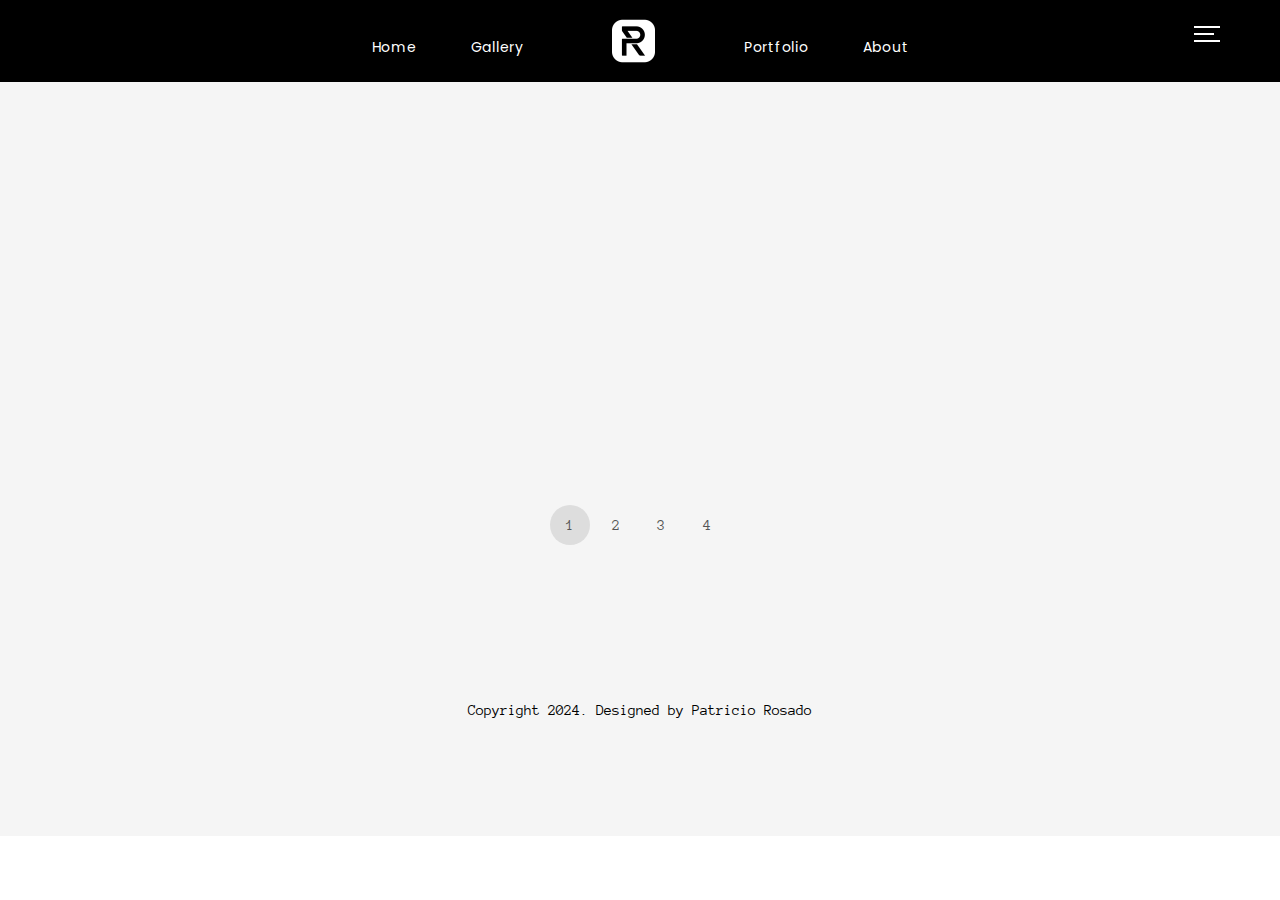
==== commit 5d9aabaf: "new version" ====
--- a/gallery.html
+++ b/gallery.html
@@ -210,175 +210,30 @@
 									<a href="img/blog/post_7.jpg"><img src="img/blog/post_7.jpg" alt="" /></a>
 								</div>
 							</li>
-							<li class="fotofly_fn_masonry_in">
-								<div class="item">
-									<a href="img/blog/post_8.jpg"><img src="img/blog/post_8.jpg" alt="" /></a>
-								</div>
-							</li>
+						
 							<li class="fotofly_fn_masonry_in">
 								<div class="item">
 									<a href="img/blog/post_9.jpg"><img src="img/blog/post_9.jpg" alt="" /></a>
 								</div>
 							</li>
-							<li class="fotofly_fn_masonry_in">
-								<div class="item">
-									<a href="img//blog/post_10.jpg"><img src="img//blog/post_10.jpg" alt="" /></a>
-								</div>
-							</li>
-							<li class="fotofly_fn_masonry_in">
-								<div class="item">
-									<a href="img/blog/post_11.jpg"><img src="img/blog/post_11.jpg" alt="" /></a>
-								</div>
-							</li>
-							<li class="fotofly_fn_masonry_in">
-								<div class="item">
-									<a href="img/blog/post_13.jpg"><img src="img/blog/post_13.jpg" alt="" /></a>
-								</div>
-							</li>
-							<li class="fotofly_fn_masonry_in">
-								<div class="item">
-									<a href="img/blog/post_14.jpg"><img src="img/blog/post_14.jpg" alt="" /></a>
-								</div>
-							</li>
-							<li class="fotofly_fn_masonry_in">
-								<div class="item">
-									<a href="img/blog/post_15.jpg"><img src="img/blog/post_15.jpg" alt="" /></a>
-								</div>
-							</li>
-							<li class="fotofly_fn_masonry_in">
-								<div class="item">
-									<a href="img/blog/post_16.jpg"><img src="img/blog/post_16.jpg" alt="" /></a>
-								</div>
-							</li>
-							<li class="fotofly_fn_masonry_in">
-								<div class="item">
-									<a href="img/blog/post_17.jpg"><img src="img/blog/post_17.jpg" alt="" /></a>
-								</div>
-							</li>
-							<li class="fotofly_fn_masonry_in">
-								<div class="item">
-									<a href="img/blog/post_18.jpg"><img src="img/blog/post_18.jpg" alt="" /></a>
-								</div>
-							</li>
-							<li class="fotofly_fn_masonry_in">
-								<div class="item">
-									<a href="img/blog/post_19.jpg"><img src="img/blog/post_19.jpg" alt="" /></a>
-								</div>
-							</li>
-							<li class="fotofly_fn_masonry_in">
-								<div class="item">
-									<a href="img/blog/post_20.jpg"><img src="img/blog/post_20.jpg" alt="" /></a>
-								</div>
-							</li>
-							<li class="fotofly_fn_masonry_in">
-								<div class="item">
-									<a href="img/blog/post_21.jpg"><img src="img/blog/post_21.jpg" alt="" /></a>
-								</div>
-							</li>
-							<li class="fotofly_fn_masonry_in">
-								<div class="item">
-									<a href="img/blog/post_22.jpg"><img src="img/blog/post_22.jpg" alt="" /></a>
-								</div>
-							</li>
-						
-							<li class="fotofly_fn_masonry_in">
-								<div class="item">
-									<a href="img/blog/post_24.jpg"><img src="img/blog/post_24.jpg" alt="" /></a>
-								</div>
-							</li>
-							<li class="fotofly_fn_masonry_in">
-								<div class="item">
-									<a href="img/blog/post_25.jpg"><img src="img/blog/post_25.jpg" alt="" /></a>
-								</div>
-							</li>
-							<li class="fotofly_fn_masonry_in">
-								<div class="item">
-									<a href="img/blog/post_26.jpg"><img src="img/blog/post_26.jpg" alt="" /></a>
-								</div>
-							</li>
-							<li class="fotofly_fn_masonry_in">
-								<div class="item">
-									<a href="img/blog/post_27.jpg"><img src="img/blog/post_27.jpg" alt="" /></a>
-								</div>
-							</li>
-							<li class="fotofly_fn_masonry_in">
-								<div class="item">
-									<a href="img/blog/post_28.jpg"><img src="img/blog/post_28.jpg" alt="" /></a>
-								</div>
-							</li>
-							<li class="fotofly_fn_masonry_in">
-								<div class="item">
-									<a href="img/blog/post_29.jpg"><img src="img/blog/post_29.jpg" alt="" /></a>
-								</div>
-							</li>
-							<li class="fotofly_fn_masonry_in">
-								<div class="item">
-									<a href="img/blog/post_30.jpg"><img src="img/blog/post_30.jpg" alt="" /></a>
-								</div>
-							</li>
-							<li class="fotofly_fn_masonry_in">
-								<div class="item">
-									<a href="img/blog/post_31.jpg"><img src="img/blog/post_31.jpg" alt="" /></a>
-								</div>
-							</li>
-							<li class="fotofly_fn_masonry_in">
-								<div class="item">
-									<a href="img/blog/post_32.jpg"><img src="img/blog/post_32.jpg" alt="" /></a>
-								</div>
-							</li>
-							<li class="fotofly_fn_masonry_in">
-								<div class="item">
-									<a href="img/blog/post_33.jpg"><img src="img/blog/post_33.jpg" alt="" /></a>
-								</div>
-							</li>
-							<li class="fotofly_fn_masonry_in">
-								<div class="item">
-									<a href="img/blog/post_34.jpg"><img src="img/blog/post_34.jpg" alt="" /></a>
-								</div>
-							</li>
-							<li class="fotofly_fn_masonry_in">
-								<div class="item">
-									<a href="img/blog/post_35.jpg"><img src="img/blog/post_35.jpg" alt="" /></a>
-								</div>
-							</li>
-							<li class="fotofly_fn_masonry_in">
-								<div class="item">
-									<a href="img/blog/post_36.jpg"><img src="img/blog/post_36.jpg" alt="" /></a>
-								</div>
-							</li>
-							<li class="fotofly_fn_masonry_in">
-								<div class="item">
-									<a href="img/blog/post_37.jpg"><img src="img/blog/post_37.jpg" alt="" /></a>
-								</div>
-							</li>
-							<li class="fotofly_fn_masonry_in">
-								<div class="item">
-									<a href="img/blog/post_38.jpg"><img src="img/blog/post_38.jpg" alt="" /></a>
-								</div>
-							</li>
-							<li class="fotofly_fn_masonry_in">
-								<div class="item">
-									<a href="img/blog/post_39.jpg"><img src="img/blog/post_39.jpg" alt="" /></a>
-								</div>
-							</li>
-							<li class="fotofly_fn_masonry_in">
-								<div class="item">
-									<a href="img/blog/post_40.jpg"><img src="img/blog/post_40.jpg" alt="" /></a>
-								</div>
-							</li>
-							<li class="fotofly_fn_masonry_in">
-								<div class="item">
-									<a href="img/blog/post_41.jpg"><img src="img/blog/post_41.jpg" alt="" /></a>
-								</div>
-							</li>
-							<li class="fotofly_fn_masonry_in">
-								<div class="item">
-									<a href="img/blog/post_42.jpg"><img src="img/blog/post_42.jpg" alt="" /></a>
-								</div>
-							</li>
+						
+							
+							
 						</ul>
     				</div>
-    				
+    			
+						<!-- PAGINATION -->
+						<div class="fotofly_fn_pagination">
+							<div class="pagination">
+								<ul>
+									<li><a class="active" href="/gallery.html">1</a></li>
+									<li><a href="/gallery2.html">2</a></li>
+									<li><a href="/gallery3.html">3</a></li>
+									<li><a href="/gallery4.html">4</a></li>
+								</ul>
+							</div>
+						</div>
+						<!-- /PAGINATION -->
     			
     			</div>
     		</div>
